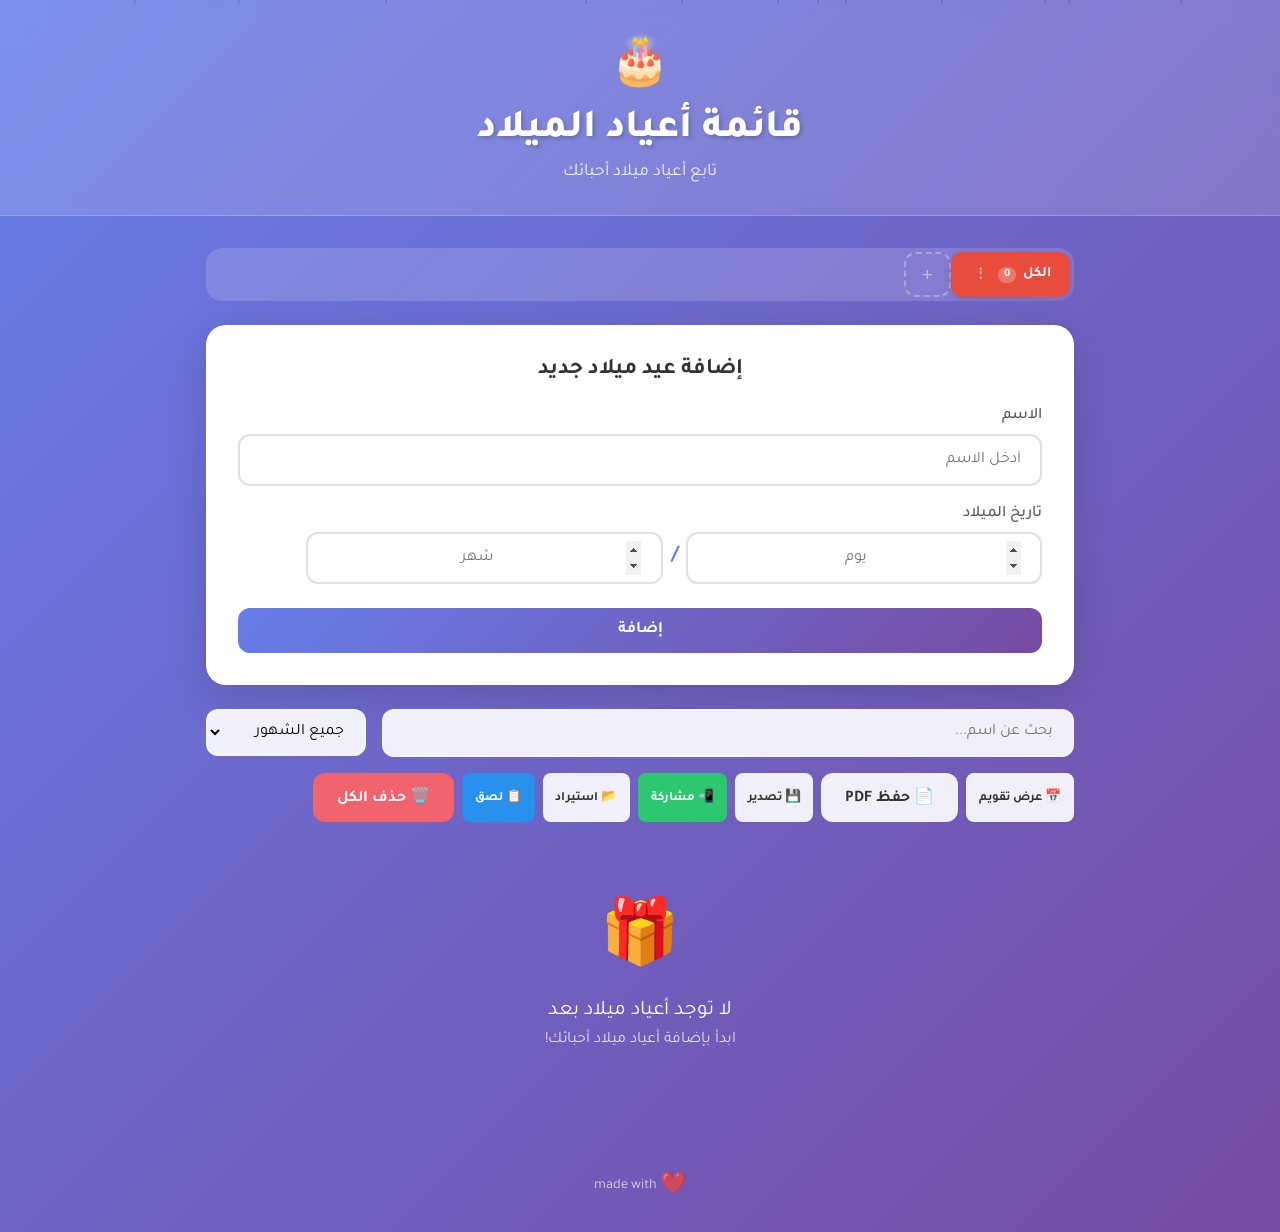
==== app.html @ 73711a29 "Add paste-from-clipboard import button" ====
<!DOCTYPE html>
<html lang="ar" dir="rtl">
<head>
  <meta charset="UTF-8">
  <meta name="viewport" content="width=device-width, initial-scale=1.0, user-scalable=no">
  <meta name="theme-color" content="#667eea">
  <meta name="apple-mobile-web-app-capable" content="yes">
  <meta name="apple-mobile-web-app-status-bar-style" content="black-translucent">
  <meta name="apple-mobile-web-app-title" content="أعياد الميلاد">
  <meta name="mobile-web-app-capable" content="yes">
  <meta name="description" content="قائمة أعياد الميلاد - تابع أعياد ميلاد أحبائك">
  <link rel="icon" href="data:image/svg+xml,<svg xmlns='http://www.w3.org/2000/svg' viewBox='0 0 100 100'><text y='.9em' font-size='90'>🎂</text></svg>">
  <link rel="manifest" href="[data-uri]">
  <link href="https://fonts.googleapis.com/css2?family=Tajawal:wght@300;400;500;700;800&display=swap" rel="stylesheet">
  <style>
    * { margin: 0; padding: 0; box-sizing: border-box; }
    :root { --month-1:#e74c3c;--month-2:#e91e63;--month-3:#9c27b0;--month-4:#673ab7;--month-5:#3f51b5;--month-6:#2196f3;--month-7:#00bcd4;--month-8:#009688;--month-9:#4caf50;--month-10:#ff9800;--month-11:#795548;--month-12:#f44336; }
    body { font-family: 'Tajawal', sans-serif; background: linear-gradient(135deg, #667eea 0%, #764ba2 100%); min-height: 100vh; direction: rtl; }
    .confetti-container { position: fixed; top: 0; left: 0; width: 100%; height: 100%; pointer-events: none; z-index: 1000; overflow: hidden; }
    .confetti-piece { position: absolute; width: 12px; height: 16px; top: -20px; border-radius: 50% 50% 50% 50% / 60% 60% 40% 40%; animation: confetti-fall 8s ease-in-out infinite; box-shadow: inset -2px -2px 4px rgba(0,0,0,0.15); }
    .confetti-piece::after { content: ''; position: absolute; bottom: -8px; left: 50%; transform: translateX(-50%); width: 1px; height: 8px; background: rgba(0,0,0,0.2); }
    @keyframes confetti-fall { 0% { transform: translateY(0) translateX(0) rotate(0deg); opacity: 0.8; } 25% { transform: translateY(25vh) translateX(15px) rotate(5deg); } 50% { transform: translateY(50vh) translateX(-10px) rotate(-3deg); } 75% { transform: translateY(75vh) translateX(8px) rotate(4deg); } 100% { transform: translateY(100vh) translateX(-5px) rotate(-2deg); opacity: 0; } }
    header { background: rgba(255,255,255,0.15); backdrop-filter: blur(10px); padding: 2rem; text-align: center; border-bottom: 1px solid rgba(255,255,255,0.2); }
    .header-content { max-width: 800px; margin: 0 auto; }
    .cake-icon { font-size: 3rem; margin-bottom: 0.5rem; animation: bounce 2s infinite; }
    @keyframes bounce { 0%,100%{transform:translateY(0)} 50%{transform:translateY(-10px)} }
    h1 { color: white; font-size: 2.5rem; font-weight: 800; text-shadow: 2px 2px 4px rgba(0,0,0,0.2); }
    .subtitle { color: rgba(255,255,255,0.9); font-size: 1.1rem; margin-top: 0.5rem; }
    main { max-width: 900px; margin: 2rem auto; padding: 0 1rem; }
    .tabs-container { display: flex; gap: 0; overflow-x: auto; margin-bottom: 1.5rem; background: rgba(255,255,255,0.15); border-radius: 16px; padding: 4px; -webkit-overflow-scrolling: touch; }
    .tabs-container::-webkit-scrollbar { display: none; }
    .tab { padding: 0.6rem 1.2rem; border: none; border-radius: 12px; font-size: 0.9rem; font-family: 'Tajawal', sans-serif; font-weight: 600; cursor: pointer; white-space: nowrap; background: transparent; color: rgba(255,255,255,0.7); transition: all 0.3s ease; position: relative; display: flex; align-items: center; gap: 0.4rem; }
    .tab:hover { color: white; background: rgba(255,255,255,0.1); }
    .tab.active { box-shadow: 0 2px 10px rgba(0,0,0,0.15); }
    .tab .tab-count { background: rgba(0,0,0,0.1); padding: 0.1rem 0.4rem; border-radius: 10px; font-size: 0.7rem; }
    .tab-add { padding: 0.6rem 1rem; border: 2px dashed rgba(255,255,255,0.3); border-radius: 12px; background: transparent; color: rgba(255,255,255,0.5); font-size: 1.2rem; cursor: pointer; transition: all 0.3s ease; flex-shrink: 0; }
    .tab-add:hover { border-color: rgba(255,255,255,0.6); color: white; background: rgba(255,255,255,0.1); }
    .group-dropdown-row { display: flex; gap: 0.5rem; align-items: center; margin-bottom: 1.5rem; }
    .group-dropdown { flex: 1; padding: 0.7rem 1rem; border: 2px solid rgba(255,255,255,0.3); border-radius: 12px; font-size: 1rem; font-family: 'Tajawal', sans-serif; background: rgba(255,255,255,0.9); direction: rtl; cursor: pointer; appearance: none; -webkit-appearance: none; background-image: url("data:image/svg+xml,%3Csvg xmlns='http://www.w3.org/2000/svg' width='12' height='12' viewBox='0 0 12 12'%3E%3Cpath fill='%23666' d='M6 8L1 3h10z'/%3E%3C/svg%3E"); background-repeat: no-repeat; background-position: 12px center; padding-left: 30px; }
    .group-dropdown:focus { outline: none; border-color: white; box-shadow: 0 0 0 3px rgba(255,255,255,0.3); }
    .group-dropdown-add { padding: 0.6rem 1rem; border: 2px dashed rgba(255,255,255,0.3); border-radius: 12px; background: transparent; color: rgba(255,255,255,0.5); font-size: 1.2rem; cursor: pointer; transition: all 0.3s ease; flex-shrink: 0; }
    .group-dropdown-add:hover { border-color: rgba(255,255,255,0.6); color: white; background: rgba(255,255,255,0.1); }
    .tab-menu-btn { font-size: 0.8rem; cursor: pointer; padding: 2px 4px; border-radius: 6px; border: none; background: none; color: inherit; opacity: 0.4; transition: opacity 0.2s, background 0.2s; }
    .tab-menu-btn:hover, .tab-menu-btn.active { opacity: 1; background: rgba(0,0,0,0.1); }
    .tab.active .tab-menu-btn { opacity: 0.6; }
    .tab-context-menu { position: fixed; background: white; border-radius: 12px; box-shadow: 0 8px 30px rgba(0,0,0,0.2); z-index: 9999; overflow: hidden; min-width: 150px; display: none; }
    .tab-context-menu.show { display: block; }
    .tab-context-menu button { display: flex; align-items: center; gap: 8px; width: 100%; padding: 12px 16px; border: none; background: none; font-family: 'Tajawal', sans-serif; font-size: 0.95rem; color: #333; cursor: pointer; text-align: right; transition: background 0.15s; }
    .tab-context-menu button:hover { background: #f0f0f0; }
    .tab-context-menu button.delete { color: #e74c3c; }
    .tab-context-menu button.delete:hover { background: #ffebee; }
    .tab-context-overlay { position: fixed; top: 0; left: 0; width: 100%; height: 100%; z-index: 9998; display: none; }
    .tab-context-overlay.show { display: block; }
    .form-container { background: white; border-radius: 20px; padding: 2rem; margin-bottom: 1.5rem; box-shadow: 0 10px 40px rgba(0,0,0,0.15); }
    .form-container h2 { color: #333; margin-bottom: 1.5rem; font-size: 1.4rem; text-align: center; }
    .form-group { margin-bottom: 1.2rem; }
    .form-group label { display: block; margin-bottom: 0.5rem; color: #555; font-weight: 500; }
    .form-group input, .form-group select { width: 100%; padding: 0.9rem 1.2rem; border: 2px solid #e0e0e0; border-radius: 12px; font-size: 1rem; font-family: 'Tajawal', sans-serif; transition: border-color 0.3s, box-shadow 0.3s; direction: rtl; background: white; }
    .form-group input:focus, .form-group select:focus { outline: none; border-color: #667eea; box-shadow: 0 0 0 3px rgba(102,126,234,0.2); }
    .date-selectors { display: flex; align-items: center; gap: 0.5rem; }
    .date-selectors input[type="number"] { flex: 1; width: 100%; padding: 0.9rem 1.2rem; border: 2px solid #e0e0e0; border-radius: 12px; font-size: 1rem; font-family: 'Tajawal', sans-serif; transition: border-color 0.3s, box-shadow 0.3s; direction: ltr; text-align: center; -moz-appearance: textfield; }
    .date-selectors input[type="number"]::-webkit-inner-spin-button, .date-selectors input[type="number"]::-webkit-outer-spin-button { opacity: 1; height: 35px; }
    .date-selectors input[type="number"]:focus { outline: none; border-color: #667eea; box-shadow: 0 0 0 3px rgba(102,126,234,0.2); }
    .date-separator { font-size: 1.5rem; font-weight: 700; color: #667eea; }
    .month-name { font-size: 0.9rem; color: #667eea; font-weight: 600; min-width: 60px; }
    .form-actions { display: flex; gap: 1rem; margin-top: 1.5rem; }
    .btn { padding: 0.8rem 1.5rem; border: none; border-radius: 12px; font-size: 1rem; font-family: 'Tajawal', sans-serif; font-weight: 600; cursor: pointer; transition: all 0.3s ease; }
    .btn-primary { background: linear-gradient(135deg, #667eea, #764ba2); color: white; flex: 1; }
    .btn-primary:hover { transform: translateY(-2px); box-shadow: 0 5px 20px rgba(102,126,234,0.4); }
    .btn-secondary { background: #e0e0e0; color: #333; }
    .btn-secondary:hover { background: #d0d0d0; }
    .controls { display: flex; gap: 1rem; margin-bottom: 1.5rem; flex-wrap: wrap; }
    .search-box { flex: 1; min-width: 180px; }
    .search-box input { width: 100%; padding: 0.8rem 1.2rem; border: 2px solid rgba(255,255,255,0.3); border-radius: 12px; font-size: 1rem; font-family: 'Tajawal', sans-serif; background: rgba(255,255,255,0.9); direction: rtl; }
    .search-box input:focus { outline: none; border-color: white; box-shadow: 0 0 0 3px rgba(255,255,255,0.3); }
    .filter-box { min-width: 160px; }
    .filter-box select { width: 100%; padding: 0.8rem 1rem; border: 2px solid rgba(255,255,255,0.3); border-radius: 12px; font-size: 1rem; font-family: 'Tajawal', sans-serif; background: rgba(255,255,255,0.9); direction: rtl; cursor: pointer; }
    .filter-box select:focus { outline: none; border-color: white; box-shadow: 0 0 0 3px rgba(255,255,255,0.3); }
    .action-buttons { display: flex; gap: 0.5rem; flex-wrap: wrap; }
    .btn-pdf, .btn-delete-all { background: rgba(255,255,255,0.9); color: #333; white-space: nowrap; }
    .btn-pdf:hover, .btn-delete-all:hover { background: white; transform: translateY(-2px); }
    .btn-sm { padding: 0.4rem 0.8rem; font-size: 0.8rem; border-radius: 8px; background: rgba(255,255,255,0.9); color: #333; white-space: nowrap; }
    .btn-sm:hover { background: white; transform: translateY(-1px); }
    .btn-share { background: rgba(37,211,102,0.9); color: white; }
    .btn-share:hover { background: rgba(37,211,102,1); }
    .btn-paste { background: rgba(33,150,243,0.9); color: white; }
    .btn-paste:hover { background: rgba(33,150,243,1); }
    .btn-delete-all { background: rgba(255,100,100,0.9); color: white; }
    .btn-delete-all:hover { background: rgba(255,80,80,1); }
    .stats { color: white; text-align: center; margin-bottom: 1.5rem; font-size: 1rem; opacity: 0.9; }
    .birthday-list { display: flex; flex-direction: column; gap: 0.6rem; }
    .month-group { border-radius: 16px; overflow: hidden; box-shadow: 0 5px 25px rgba(0,0,0,0.15); }
    .month-header { padding: 0.5rem 1rem; color: white; font-size: 1rem; font-weight: 700; display: flex; align-items: center; gap: 0.5rem; }
    .month-header .emoji { font-size: 1rem; }
    .birthday-card { background: white; padding: 0.5rem 1rem; display: flex; align-items: center; justify-content: space-between; border-bottom: 1px solid rgba(0,0,0,0.05); transition: background 0.2s; }
    .birthday-card:hover { background: #f8f9ff; }
    .birthday-card.today { background: linear-gradient(135deg, #fff9c4, #fff176); animation: pulse 2s infinite; }
    @keyframes pulse { 0%,100%{transform:scale(1)} 50%{transform:scale(1.01)} }
    .birthday-info { display: flex; align-items: center; justify-content: space-between; flex: 1; min-width: 0; gap: 1rem; }
    .birthday-name { color: #333; font-size: 0.95rem; font-weight: 600; white-space: nowrap; overflow: hidden; text-overflow: ellipsis; flex: 1; min-width: 0; }
    .birthday-date { display: flex; align-items: center; gap: 6px; color: #666; font-size: 0.85rem; white-space: nowrap; direction: ltr; }
    .birthday-actions { display: flex; gap: 0.5rem; }
    .btn-edit, .btn-delete { padding: 0.5rem 0.8rem; border: none; border-radius: 8px; cursor: pointer; font-size: 0.9rem; transition: all 0.2s; }
    .btn-edit { background: #e3f2fd; color: #1976d2; }
    .btn-edit:hover { background: #bbdefb; }
    .btn-delete { background: #ffebee; color: #d32f2f; }
    .btn-delete:hover { background: #ffcdd2; }
    .empty-state { text-align: center; padding: 3rem; color: white; display: none; }
    .empty-icon { font-size: 4rem; margin-bottom: 1rem; }
    .empty-state p { font-size: 1.3rem; margin-bottom: 0.5rem; }
    .empty-sub { opacity: 0.8; font-size: 1rem !important; }
    footer { text-align: center; padding: 2rem; color: rgba(255,255,255,0.7); font-size: 0.9rem; }
    .big-heart { font-size: 1.5em; vertical-align: middle; }
    .month-1{background:linear-gradient(135deg,#e74c3c,#c0392b)} .month-2{background:linear-gradient(135deg,#e91e63,#c2185b)} .month-3{background:linear-gradient(135deg,#9c27b0,#7b1fa2)} .month-4{background:linear-gradient(135deg,#673ab7,#512da8)} .month-5{background:linear-gradient(135deg,#3f51b5,#303f9f)} .month-6{background:linear-gradient(135deg,#2196f3,#1976d2)} .month-7{background:linear-gradient(135deg,#00bcd4,#0097a7)} .month-8{background:linear-gradient(135deg,#009688,#00796b)} .month-9{background:linear-gradient(135deg,#4caf50,#388e3c)} .month-10{background:linear-gradient(135deg,#ff9800,#f57c00)} .month-11{background:linear-gradient(135deg,#795548,#5d4037)} .month-12{background:linear-gradient(135deg,#f44336,#d32f2f)}
    @media print { @page { margin: 8mm 12mm 5mm; size: A4; } @page :first { margin-top: 8mm; } @page :last { margin-bottom: 5mm; } }
    @media print { body:not(.pdf-mode){background:white!important;-webkit-print-color-adjust:exact!important;print-color-adjust:exact!important} body:not(.pdf-mode) header,body:not(.pdf-mode) .form-container,body:not(.pdf-mode) .controls,body:not(.pdf-mode) .stats,body:not(.pdf-mode) footer,body:not(.pdf-mode) .confetti-container,body:not(.pdf-mode) .birthday-actions,body:not(.pdf-mode) .tabs-container{display:none!important} body:not(.pdf-mode) main{margin:0;padding:3mm;max-width:100%} body:not(.pdf-mode) .birthday-list{gap:1mm} body:not(.pdf-mode) .month-group{break-inside:avoid;page-break-inside:avoid;box-shadow:none;border:.5px solid #ccc;margin-bottom:1mm} body:not(.pdf-mode) .month-header{-webkit-print-color-adjust:exact!important;print-color-adjust:exact!important;padding:1.5mm 3mm;font-size:8pt} body:not(.pdf-mode) .month-header .emoji{font-size:8pt} body:not(.pdf-mode) .birthday-card{padding:1mm 3mm;border-bottom:.3px solid #eee} body:not(.pdf-mode) .birthday-name{font-size:7.5pt} body:not(.pdf-mode) .birthday-date{font-size:7pt} }
    .pdf-title { display: none; }
    .pdf-date { display: none; }
    .pdf-mode .pdf-title { display: flex; align-items: center; justify-content: center; gap: 15px; padding: 20px 20px 5px; text-align: center; }
    .pdf-mode .pdf-title h1 { color: #d63384; font-size: 2.2rem; font-weight: 800; text-shadow: 2px 2px 4px rgba(0,0,0,0.1); }
    .pdf-mode .pdf-icon { font-size: 2.5rem; }
    .pdf-mode .pdf-date { display: block; text-align: center; color: #888; font-size: 0.85rem; padding-bottom: 10px; }
    .pdf-mode body { background: #ffeef5 !important; background-image: radial-gradient(circle at 5% 10%,#ff69b4 1px,transparent 1px),radial-gradient(circle at 15% 25%,#ffd700 1px,transparent 1px),radial-gradient(circle at 25% 8%,#ff69b4 1px,transparent 1px),radial-gradient(circle at 35% 20%,#87ceeb 1px,transparent 1px),radial-gradient(circle at 45% 5%,#ffd700 1px,transparent 1px),radial-gradient(circle at 55% 18%,#ff69b4 1px,transparent 1px),radial-gradient(circle at 65% 12%,#98fb98 1px,transparent 1px),radial-gradient(circle at 75% 22%,#ffd700 1px,transparent 1px),radial-gradient(circle at 85% 8%,#ff69b4 1px,transparent 1px),radial-gradient(circle at 95% 15%,#87ceeb 1px,transparent 1px),radial-gradient(circle at 8% 45%,#ffd700 2px,transparent 2px),radial-gradient(circle at 92% 55%,#ff69b4 2px,transparent 2px),radial-gradient(circle at 5% 85%,#98fb98 2px,transparent 2px),radial-gradient(circle at 95% 80%,#ffd700 2px,transparent 2px),radial-gradient(circle at 10% 65%,#ff69b4 1.5px,transparent 1.5px),radial-gradient(circle at 90% 35%,#87ceeb 1.5px,transparent 1.5px); background-size: 100% 100%; position: relative; -webkit-print-color-adjust: exact !important; print-color-adjust: exact !important; }
    .pdf-mode header,.pdf-mode .form-container,.pdf-mode .controls,.pdf-mode .stats,.pdf-mode footer,.pdf-mode .confetti-container,.pdf-mode .birthday-actions,.pdf-mode .birthday-avatar,.pdf-mode .tabs-container{display:none!important}
    .pdf-mode main{margin:0 auto;padding:10px 30px;max-width:800px;position:relative}
    .pdf-mode .birthday-list{background:rgba(255,255,255,0.92);border-radius:15px;padding:15px;box-shadow:0 6px 30px rgba(214,51,132,0.15);border:2px solid rgba(255,105,180,0.2)}
    .pdf-mode .month-group{box-shadow:0 2px 8px rgba(0,0,0,0.08);border:1px solid rgba(0,0,0,0.06);margin-bottom:8px;border-radius:8px;overflow:hidden}
    .pdf-mode .month-header{-webkit-print-color-adjust:exact!important;print-color-adjust:exact!important;padding:6px 12px;font-size:0.9rem}
    .pdf-mode .birthday-card{background:rgba(255,255,255,0.95);border-radius:6px;margin:2px 6px;padding:4px 10px;border-bottom:1px solid rgba(0,0,0,0.04)}
    .pdf-mode .birthday-name{font-size:0.85rem}
    .pdf-mode .birthday-date{font-size:0.75rem}
    .pdf-mode .days-count,.pdf-mode .days-sep{display:none}
    @media (max-width:600px) { h1{font-size:1.8rem} .controls{flex-direction:column} .action-buttons{flex-wrap:wrap} .birthday-card{flex-direction:column;gap:0.8rem;align-items:flex-start} .birthday-actions{width:100%;justify-content:flex-end} .birthday-details h3,.birthday-details p{font-size:0.85rem} }
    .btn-calendar { background: rgba(255,255,255,0.9); color: #333; white-space: nowrap; }
    .btn-calendar:hover { background: white; transform: translateY(-1px); }
    .btn-calendar.active { background: linear-gradient(135deg, #667eea, #764ba2); color: white; }
    .calendar-grid { display: grid; grid-template-columns: repeat(3, 1fr); gap: 10px; margin-top: 1rem; }
    .cal-month { border-radius: 12px; overflow: hidden; box-shadow: 0 3px 12px rgba(0,0,0,0.12); background: white; }
    .cal-month-header { padding: 6px 10px; color: white; font-size: 0.8rem; font-weight: 700; display: flex; align-items: center; justify-content: space-between; }
    .cal-month-header .count { font-size: 0.7rem; opacity: 0.8; }
    .cal-month-body { padding: 4px 6px; min-height: 60px; max-height: 140px; overflow-y: auto; }
    .cal-bday { display: flex; justify-content: space-between; align-items: center; padding: 2px 4px; font-size: 0.65rem; border-bottom: 1px solid #f0f0f0; }
    .cal-bday:last-child { border-bottom: none; }
    .cal-bday-name { font-weight: 600; color: #333; white-space: nowrap; overflow: hidden; text-overflow: ellipsis; max-width: 60%; }
    .cal-bday-date { color: #888; font-size: 0.6rem; display: inline-flex; align-items: center; gap: 2px; }
    .cal-bday.today { background: #fff9c4; border-radius: 4px; }
    .cal-empty { color: #ccc; font-size: 0.65rem; text-align: center; padding: 10px 0; }
    @media print { .calendar-grid { display: grid !important; grid-template-columns: repeat(3, 1fr); gap: 3mm; page-break-inside: avoid; } .cal-month { box-shadow: none; border: 0.5px solid #ccc; border-radius: 6px; break-inside: avoid; page-break-inside: avoid; } .cal-month-header { padding: 2mm 3mm; font-size: 7pt; -webkit-print-color-adjust: exact !important; print-color-adjust: exact !important; } .cal-month-body { padding: 1mm 2mm; max-height: none; } .cal-bday { font-size: 6pt; padding: 0.5mm 1mm; } .cal-bday-date { font-size: 5.5pt; } .calendar-grid .birthday-list, .calendar-grid .birthday-actions { display: none !important; } }
    @media (max-width:600px) { .calendar-grid { grid-template-columns: repeat(2, 1fr); } }
    .modal-overlay { position: fixed; top: 0; left: 0; width: 100%; height: 100%; background: rgba(0,0,0,0.5); backdrop-filter: blur(4px); z-index: 9999; display: none; align-items: center; justify-content: center; }
    .modal-overlay.show { display: flex; }
    .modal-box { background: white; border-radius: 16px; padding: 1.5rem; width: 90%; max-width: 400px; max-height: 80vh; overflow-y: auto; box-shadow: 0 20px 60px rgba(0,0,0,0.3); }
    .modal-box h3 { text-align: center; margin-bottom: 1rem; color: #333; font-size: 1.1rem; }
    .modal-groups { display: flex; flex-direction: column; gap: 0.5rem; margin-bottom: 1.2rem; }
    .modal-group-item { display: flex; align-items: center; gap: 0.8rem; padding: 0.7rem 1rem; border-radius: 10px; background: #f5f5f5; cursor: pointer; transition: background 0.2s; }
    .modal-group-item:hover { background: #eee; }
    .modal-group-item input[type="checkbox"] { width: 18px; height: 18px; accent-color: #667eea; cursor: pointer; }
    .modal-group-item label { flex: 1; cursor: pointer; font-family: 'Tajawal', sans-serif; font-size: 0.95rem; color: #333; display: flex; align-items: center; gap: 0.5rem; }
    .modal-group-item .group-color-dot { width: 12px; height: 12px; border-radius: 50%; flex-shrink: 0; }
    .modal-group-item .group-count { font-size: 0.8rem; color: #888; margin-right: auto; }
    .modal-select-all { display: flex; align-items: center; gap: 0.8rem; padding: 0.5rem 1rem; margin-bottom: 0.5rem; cursor: pointer; font-family: 'Tajawal', sans-serif; font-size: 0.85rem; color: #667eea; font-weight: 600; }
    .modal-select-all input { width: 18px; height: 18px; accent-color: #667eea; cursor: pointer; }
    .modal-actions { display: flex; gap: 0.8rem; }
    .modal-actions .btn { flex: 1; }
  </style>
</head>
<body>
  <div class="confetti-container" id="confetti"></div>
  <header>
    <div class="header-content">
      <div class="cake-icon">🎂</div>
      <h1>قائمة أعياد الميلاد</h1>
      <p class="subtitle">تابع أعياد ميلاد أحبائك</p>
    </div>
  </header>
  <main>
    <div class="pdf-title" id="pdfTitle">
      <span class="pdf-icon">🎂</span>
      <h1>قائمة أعياد الميلاد</h1>
      <span class="pdf-icon">🎉</span>
    </div>
    <div class="pdf-date" id="pdfDate"></div>
    <div class="tabs-container" id="tabsContainer"></div>
    <div class="group-dropdown-row" id="groupDropdownRow" style="display:none;">
      <select class="group-dropdown" id="groupDropdown"></select>
      <button class="group-dropdown-add" onclick="createGroup()" title="إضافة مجموعة جديدة">+</button>
    </div>
    <div class="tab-context-overlay" id="tabContextOverlay" onclick="closeTabMenu()"></div>
    <div class="tab-context-menu" id="tabContextMenu"></div>
    <div class="form-container">
      <h2 id="formTitle">إضافة عيد ميلاد جديد</h2>
      <form id="birthdayForm">
        <input type="hidden" id="editId" value="">
        <div class="form-group">
          <label for="name">الاسم</label>
          <input type="text" id="name" placeholder="أدخل الاسم" required>
        </div>
        <div class="form-group">
          <label>تاريخ الميلاد</label>
          <div class="date-selectors">
            <input type="number" id="daySelect" min="1" max="31" placeholder="يوم" required>
            <span class="date-separator">/</span>
            <input type="number" id="monthSelect" min="1" max="12" placeholder="شهر" required>
            <span class="month-name" id="monthName"></span>
          </div>
        </div>
        <div class="form-actions">
          <button type="submit" id="submitBtn" class="btn btn-primary">إضافة</button>
          <button type="button" id="cancelBtn" class="btn btn-secondary" style="display:none;" onclick="cancelEdit()">إلغاء</button>
        </div>
      </form>
    </div>
    <div class="controls">
      <div class="search-box">
        <input type="text" id="searchInput" placeholder="بحث عن اسم...">
      </div>
      <div class="filter-box">
        <select id="monthFilter">
          <option value="0">جميع الشهور</option>
          <option value="1">يناير</option>
          <option value="2">فبراير</option>
          <option value="3">مارس</option>
          <option value="4">أبريل</option>
          <option value="5">مايو</option>
          <option value="6">يونيو</option>
          <option value="7">يوليو</option>
          <option value="8">أغسطس</option>
          <option value="9">سبتمبر</option>
          <option value="10">أكتوبر</option>
          <option value="11">نوفمبر</option>
          <option value="12">ديسمبر</option>
        </select>
      </div>
      <div class="action-buttons">
        <button class="btn btn-sm btn-calendar" id="calendarToggle" onclick="toggleCalendarView()">📅 عرض تقويم</button>
        <button class="btn btn-pdf" onclick="saveAsPDF()">📄 حفظ PDF</button>
        <button class="btn btn-sm btn-export" onclick="exportData()">💾 تصدير</button>
        <button class="btn btn-sm btn-share" onclick="shareData()">📲 مشاركة</button>
        <button class="btn btn-sm btn-import" onclick="document.getElementById('importFile').click()">📂 استيراد</button>
        <button class="btn btn-sm btn-paste" onclick="importFromClipboard()">📋 لصق</button>
        <input type="file" id="importFile" accept=".json" style="display:none" onchange="importData(event)">
        <button class="btn btn-delete-all" onclick="deleteAll()">🗑️ حذف الكل</button>
      </div>
    </div>
    <div class="stats" id="stats"></div>
    <div id="birthdayList" class="birthday-list"></div>
    <div id="calendarGrid" class="calendar-grid" style="display:none;"></div>
    <div id="emptyState" class="empty-state">
      <div class="empty-icon">🎁</div>
      <p>لا توجد أعياد ميلاد بعد</p>
      <p class="empty-sub">ابدأ بإضافة أعياد ميلاد أحبائك!</p>
    </div>
    <div class="modal-overlay" id="exportModal" onclick="closeExportModal()">
      <div class="modal-box" onclick="event.stopPropagation()">
        <h3>اختر المجموعات للتصدير</h3>
        <div class="modal-groups" id="exportGroupsList"></div>
        <div class="modal-actions">
          <button class="btn btn-primary" onclick="confirmExport()">تصدير</button>
          <button class="btn btn-secondary" onclick="closeExportModal()">إلغاء</button>
        </div>
      </div>
    </div>
  </main>
  <footer>
    <p><span dir="ltr">made with <span class="big-heart">❤️</span></span></p>
  </footer>
  <script>
    const STORAGE_KEY = 'birthdays';
    const monthNames = ['يناير','فبراير','مارس','أبريل','مايو','يونيو','يوليو','أغسطس','سبتمبر','أكتوبر','نوفمبر','ديسمبر'];
    const monthEmojis = ['❄️','💝','🌸','🌷','☀️','🌻','🎆','🎈','🍂','🎃','🍁','🎄'];
    const groupColors = ['#e74c3c','#e91e63','#9c27b0','#673ab7','#3f51b5','#2196f3','#00bcd4','#009688','#4caf50','#ff9800','#795548','#f44336','#8bc34a','#ff5722','#607d8b','#00897b'];
    const defaultData = [];
    let appData = null;
    function generateId() { return Date.now().toString(36) + Math.random().toString(36).substr(2); }
    function loadData() {
      const raw = localStorage.getItem(STORAGE_KEY);
      if (raw) {
        try {
          const parsed = JSON.parse(raw);
          if (parsed.groups) { appData = parsed; }
          else if (Array.isArray(parsed)) {
            appData = { groups: [{ id: generateId(), name: 'الكل', birthdays: parsed }], activeGroupId: null };
            appData.activeGroupId = appData.groups[0].id;
          } else {
            appData = { groups: [{ id: generateId(), name: 'الكل', birthdays: defaultData }], activeGroupId: null };
            appData.activeGroupId = appData.groups[0].id;
          }
        } catch { appData = null; }
      }
      if (!appData || !appData.groups || appData.groups.length === 0) {
        const gid = generateId();
        appData = { groups: [{ id: gid, name: 'الكل', birthdays: defaultData }], activeGroupId: gid };
      }
      if (!appData.activeGroupId || !appData.groups.find(g => g.id === appData.activeGroupId)) {
        appData.activeGroupId = appData.groups[0].id;
      }
      appData.groups.forEach((g, i) => { if (!g.color) g.color = groupColors[i % groupColors.length]; });
    }
    function getActiveGroup() { return appData.groups.find(g => g.id === appData.activeGroupId); }
    function getBirthdays() { const g = getActiveGroup(); return g ? g.birthdays : []; }
    function normalizeDate(dateStr) { if (dateStr.includes('-')) { const parts = dateStr.split('-'); return `${parts[2]}/${parts[1]}`; } return dateStr; }
    function dedupBirthdays(list) { const seen = new Set(); return list.filter(b => { const key = b.name.trim().toLowerCase() + '|' + normalizeDate(b.date); if (seen.has(key)) return false; seen.add(key); return true; }); }
    function dedupAll() { appData.groups.forEach(g => { g.birthdays = dedupBirthdays(g.birthdays); }); }
    function save() { localStorage.setItem(STORAGE_KEY, JSON.stringify(appData)); if (calendarViewActive) renderCalendar(); }

    loadData();

    const form = document.getElementById('birthdayForm');
    const nameInput = document.getElementById('name');
    const daySelect = document.getElementById('daySelect');
    const monthSelect = document.getElementById('monthSelect');
    const monthNameDisplay = document.getElementById('monthName');
    const editIdInput = document.getElementById('editId');
    const submitBtn = document.getElementById('submitBtn');
    const cancelBtn = document.getElementById('cancelBtn');
    const formTitle = document.getElementById('formTitle');
    const searchInput = document.getElementById('searchInput');
    const monthFilter = document.getElementById('monthFilter');
    const listContainer = document.getElementById('birthdayList');
    const emptyState = document.getElementById('emptyState');
    const statsContainer = document.getElementById('stats');
    const tabsContainer = document.getElementById('tabsContainer');
    form.addEventListener('submit', handleSubmit);
    searchInput.addEventListener('input', () => { if (calendarViewActive) renderCalendar(); else renderList(); });
    monthFilter.addEventListener('change', () => { if (calendarViewActive) renderCalendar(); else renderList(); });
    monthSelect.addEventListener('input', updateMonthName);
    function updateMonthName() { const val = parseInt(monthSelect.value); monthNameDisplay.textContent = (val >= 1 && val <= 12) ? monthNames[val - 1] : ''; }
    function parseDate(dateStr) { const [d, m] = dateStr.split('/').map(Number); return { day: d, month: m }; }
    function formatDate(dateStr) { const { day, month } = parseDate(dateStr); return `${String(day).padStart(2,'0')}/${String(month).padStart(2,'0')}`; }
    function isToday(dateStr) { const today = new Date(); const { day, month } = parseDate(dateStr); return today.getMonth() === month - 1 && today.getDate() === day; }
    function getNextBirthday(dateStr) { const today = new Date(); const { day, month } = parseDate(dateStr); const thisYear = new Date(today.getFullYear(), month - 1, day); if (thisYear < today) thisYear.setFullYear(today.getFullYear() + 1); return Math.ceil((thisYear - today) / (1000 * 60 * 60 * 24)); }

    function renderTabs() {
      const tabsEl = document.getElementById('tabsContainer');
      const dropRow = document.getElementById('groupDropdownRow');
      const useDropdown = appData.groups.length > 5;
      tabsEl.style.display = useDropdown ? 'none' : 'flex';
      dropRow.style.display = useDropdown ? 'flex' : 'none';
      if (useDropdown) {
        const sel = document.getElementById('groupDropdown');
        sel.innerHTML = '';
        appData.groups.forEach(g => {
          const opt = document.createElement('option');
          opt.value = g.id;
          opt.textContent = g.name + ' (' + g.birthdays.length + ')';
          opt.selected = g.id === appData.activeGroupId;
          sel.appendChild(opt);
        });
        sel.onchange = () => switchGroup(sel.value);
      } else {
        tabsEl.innerHTML = '';
        appData.groups.forEach(g => {
          const color = g.color || groupColors[appData.groups.indexOf(g) % groupColors.length];
          const isActive = g.id === appData.activeGroupId;
          const tab = document.createElement('button');
          tab.className = `tab${isActive ? ' active' : ''}`;
          if (isActive) { tab.style.background = color; tab.style.color = 'white'; } else { tab.style.background = color + '33'; tab.style.color = color; }
          tab.innerHTML = `<span>${g.name}</span><span class="tab-count" style="${isActive ? 'background:rgba(255,255,255,0.25);color:white' : 'background:' + color + '22'}">${g.birthdays.length}</span><span class="tab-menu-btn" onclick="event.stopPropagation();showTabMenu(event,'${g.id}')" style="color:inherit">⋮</span>`;
          tab.addEventListener('click', () => switchGroup(g.id));
          tabsEl.appendChild(tab);
        });
        const addBtn = document.createElement('button');
        addBtn.className = 'tab-add';
        addBtn.textContent = '+';
        addBtn.title = 'إضافة مجموعة جديدة';
        addBtn.addEventListener('click', createGroup);
        tabsEl.appendChild(addBtn);
      }
    }
    let activeTabMenuId = null;
    function showTabMenu(e, id) {
      activeTabMenuId = id;
      const g = appData.groups.find(x => x.id === id);
      const menu = document.getElementById('tabContextMenu');
      const overlay = document.getElementById('tabContextOverlay');
      menu.innerHTML = `<button onclick="closeTabMenu();renameGroup('${id}')">✏️ تعديل الاسم</button><button class="delete" onclick="closeTabMenu();deleteGroup('${id}')">🗑️ حذف المجموعة</button>`;
      const rect = e.target.getBoundingClientRect();
      menu.style.top = (rect.bottom + 4) + 'px';
      menu.style.left = Math.min(rect.left, window.innerWidth - 170) + 'px';
      menu.classList.add('show');
      overlay.classList.add('show');
    }
    function closeTabMenu() {
      document.getElementById('tabContextMenu').classList.remove('show');
      document.getElementById('tabContextOverlay').classList.remove('show');
      activeTabMenuId = null;
    }
    function createGroup() {
      const name = prompt('اسم المجموعة الجديدة:');
      if (!name || !name.trim()) return;
      const id = generateId();
      const color = groupColors[appData.groups.length % groupColors.length];
      appData.groups.push({ id, name: name.trim(), birthdays: [], color });
      appData.activeGroupId = id;
      save(); renderTabs(); renderList();
    }
    function switchGroup(id) {
      appData.activeGroupId = id;
      cancelEdit();
      searchInput.value = '';
      monthFilter.value = '0';
      save(); renderTabs();
      if (calendarViewActive) renderCalendar(); else renderList();
    }
    function renameGroup(id) {
      const g = appData.groups.find(x => x.id === id);
      if (!g) return;
      const name = prompt('اسم المجموعة الجديد:', g.name);
      if (!name || !name.trim()) return;
      g.name = name.trim();
      save(); renderTabs();
    }
    function deleteGroup(id) {
      if (appData.groups.length <= 1) { alert('لا يمكن حذف المجموعة الوحيدة!'); return; }
      const g = appData.groups.find(x => x.id === id);
      if (!g) return;
      if (!confirm(`هل أنت متأكد من حذف "${g.name}" وجميع أعياد الميلاد فيها؟`)) return;
      appData.groups = appData.groups.filter(x => x.id !== id);
      if (appData.activeGroupId === id) appData.activeGroupId = appData.groups[0].id;
      cancelEdit(); searchInput.value = ''; monthFilter.value = '0';
      save(); renderTabs();
      if (calendarViewActive) renderCalendar(); else renderList();
    }

    function handleSubmit(e) { e.preventDefault(); const name = nameInput.value.trim(); const day = daySelect.value; const month = monthSelect.value; if (!name || !day || !month) return; const date = `${String(day).padStart(2,'0')}/${String(month).padStart(2,'0')}`; const editId = editIdInput.value; const birthdays = getBirthdays(); if (editId) { const idx = birthdays.findIndex(b => b.id === editId); if (idx !== -1) { birthdays[idx] = { ...birthdays[idx], name, date }; } cancelEdit(); } else {       const dup = birthdays.find(b => b.name.trim().toLowerCase() === name.toLowerCase() && normalizeDate(b.date) === date); if (dup) { alert('هذا الاسم مع هذا التاريخ موجود بالفعل!'); return; } birthdays.push({ id: generateId(), name, date }); } save(); renderTabs(); if (calendarViewActive) renderCalendar(); else renderList(); form.reset(); }
    function cancelEdit() { editIdInput.value = ''; submitBtn.textContent = 'إضافة'; formTitle.textContent = 'إضافة عيد ميلاد جديد'; cancelBtn.style.display = 'none'; form.reset(); monthNameDisplay.textContent = ''; }
    function editBirthday(id) { const birthdays = getBirthdays(); const b = birthdays.find(x => x.id === id); if (!b) return; nameInput.value = b.name; const { day, month } = parseDate(b.date); daySelect.value = day; monthSelect.value = month; updateMonthName(); editIdInput.value = b.id; submitBtn.textContent = 'تحديث'; formTitle.textContent = 'تعديل عيد الميلاد'; cancelBtn.style.display = 'inline-block'; nameInput.focus(); window.scrollTo({ top: 0, behavior: 'smooth' }); }
    function deleteBirthday(id) { if (!confirm('هل أنت متأكد من الحذف؟')) return; const birthdays = getBirthdays(); const g = getActiveGroup(); g.birthdays = birthdays.filter(b => b.id !== id); save(); renderTabs(); if (calendarViewActive) renderCalendar(); else renderList(); }
    function deleteAll() { if (!confirm('هل أنت متأكد من حذف جميع أعياد الميلاد في هذه المجموعة؟')) return; getActiveGroup().birthdays = []; save(); renderTabs(); if (calendarViewActive) renderCalendar(); else renderList(); }
    function exportData() { const list = document.getElementById('exportGroupsList'); list.innerHTML = ''; appData.groups.forEach(g => { const color = g.color || '#667eea'; const item = document.createElement('div'); item.className = 'modal-group-item'; item.innerHTML = `<input type="checkbox" id="exp_${g.id}" checked><label for="exp_${g.id}"><span class="group-color-dot" style="background:${color}"></span>${g.name}<span class="group-count">(${g.birthdays.length})</span></label>`; item.addEventListener('click', (e) => { if (e.target.tagName !== 'INPUT') { const cb = item.querySelector('input'); cb.checked = !cb.checked; } updateSelectAll(); }); list.appendChild(item); }); const selectAllDiv = document.createElement('div'); selectAllDiv.className = 'modal-select-all'; selectAllDiv.innerHTML = `<input type="checkbox" id="expSelectAll" checked><label for="expSelectAll">تحديد الكل</label>`; selectAllDiv.addEventListener('click', (e) => { if (e.target.tagName !== 'INPUT') { const cb = selectAllDiv.querySelector('input'); cb.checked = !cb.checked; } const checked = selectAllDiv.querySelector('input').checked; list.querySelectorAll('input[type="checkbox"]').forEach(cb => cb.checked = checked); }); list.insertBefore(selectAllDiv, list.firstChild); document.getElementById('exportModal').classList.add('show'); }
    function updateSelectAll() { const all = document.querySelectorAll('#exportGroupsList input[type="checkbox"]'); const selectAll = document.getElementById('expSelectAll'); selectAll.checked = [...all].every(cb => cb.checked); }
    function closeExportModal() { document.getElementById('exportModal').classList.remove('show'); }
    function confirmExport() { const selected = []; document.querySelectorAll('#exportGroupsList .modal-group-item input[type="checkbox"]').forEach(cb => { if (cb.checked) { const id = cb.id.replace('exp_', ''); const g = appData.groups.find(x => x.id === id); if (g) selected.push(g); } }); if (selected.length === 0) { alert('اختر مجموعة واحدة على الأقل!'); return; } const exportData = { groups: selected, activeGroupId: selected[0].id }; const dataStr = JSON.stringify(exportData, null, 2); const blob = new Blob([dataStr], { type: 'application/json' }); const url = URL.createObjectURL(blob); const a = document.createElement('a'); a.href = url; a.download = 'birthdays.json'; a.click(); URL.revokeObjectURL(url); closeExportModal(); }
    function shareData() {
      const dataStr = JSON.stringify(appData, null, 2);
      if (navigator.share) {
        navigator.share({ title: 'أعياد الميلاد', text: dataStr }).catch(() => {});
      } else {
        navigator.clipboard.writeText(dataStr).then(() => {
          alert('تم نسخ البيانات! الصقها في واتساب أو أي تطبيق آخر.');
        }).catch(() => {
          const blob = new Blob([dataStr], { type: 'text/plain' });
          const url = URL.createObjectURL(blob);
          const a = document.createElement('a');
          a.href = url; a.download = 'birthdays.txt'; a.click();
          URL.revokeObjectURL(url);
        });
      }
    }
    async function importFromClipboard() {
      try {
        const text = await navigator.clipboard.readText();
        const data = JSON.parse(text);
        if (data.groups) {
          data.groups.forEach(ig => {
            const existing = appData.groups.find(g => g.name.trim().toLowerCase() === ig.name.trim().toLowerCase());
            if (existing) {
              const seen = new Set(existing.birthdays.map(b => b.name.trim().toLowerCase() + '|' + normalizeDate(b.date)));
              ig.birthdays.forEach(b => { const key = b.name.trim().toLowerCase() + '|' + normalizeDate(b.date); if (!seen.has(key)) { existing.birthdays.push(b); seen.add(key); } });
            } else {
              appData.groups.push({ id: generateId(), name: ig.name, birthdays: ig.birthdays, color: ig.color || groupColors[appData.groups.length % groupColors.length] });
            }
          });
        } else if (Array.isArray(data)) {
          appData.groups.push({ id: generateId(), name: 'مستورد', birthdays: data, color: groupColors[appData.groups.length % groupColors.length] });
        } else { alert('البيانات في الحافظة غير صالحة!'); return; }
        save(); renderTabs(); if (calendarViewActive) renderCalendar(); else renderList();
        alert('تم الاستيراد بنجاح!');
      } catch { alert('لا توجد بيانات في الحافظة أو البيانات غير صالحة!'); }
    }
    function importData(event) { const file = event.target.files[0]; if (!file) return; const reader = new FileReader(); reader.onload = function(e) { try { const data = JSON.parse(e.target.result); if (data.groups) { data.groups.forEach(ig => { const existing = appData.groups.find(g => g.name.trim().toLowerCase() === ig.name.trim().toLowerCase()); if (existing) { const seen = new Set(existing.birthdays.map(b => b.name.trim().toLowerCase() + '|' + normalizeDate(b.date))); ig.birthdays.forEach(b => { const key = b.name.trim().toLowerCase() + '|' + normalizeDate(b.date); if (!seen.has(key)) { existing.birthdays.push(b); seen.add(key); } }); } else { const newId = generateId(); appData.groups.push({ id: newId, name: ig.name, birthdays: ig.birthdays, color: ig.color || groupColors[appData.groups.length % groupColors.length] }); } }); } else if (Array.isArray(data)) { const gid = generateId(); appData.groups.push({ id: gid, name: 'مستورد', birthdays: data, color: groupColors[appData.groups.length % groupColors.length] }); } else { alert('الملف غير صالح'); return; } save(); renderTabs(); if (calendarViewActive) renderCalendar(); else renderList(); alert('تم الاستيراد بنجاح!'); } catch { alert('خطأ في قراءة الملف'); } }; reader.readAsText(file); event.target.value = ''; }
    function getFilteredBirthdays() { const query = searchInput.value.trim().toLowerCase(); const filterMonth = parseInt(monthFilter.value); return getBirthdays().filter(b => { const matchesName = b.name.toLowerCase().includes(query); const { month } = parseDate(b.date); return matchesName && (filterMonth === 0 || month === filterMonth); }); }
    function updateStats() { const filtered = getFilteredBirthdays(); if (filtered.length === 0) { statsContainer.textContent = ''; return; } const todayCount = filtered.filter(b => isToday(b.date)).length; statsContainer.textContent = `إجمالي الأعياد: ${filtered.length}${todayCount > 0 ? ` | أعياد اليوم: ${todayCount}` : ''}`; }
    function renderList() { let filtered = getFilteredBirthdays(); filtered.sort((a, b) => { const pa = parseDate(a.date); const pb = parseDate(b.date); return (pa.month - pb.month) || (pa.day - pb.day); }); listContainer.innerHTML = ''; if (filtered.length === 0) { emptyState.style.display = 'block'; statsContainer.textContent = ''; return; } emptyState.style.display = 'none'; updateStats(); const groups = {}; filtered.forEach(b => { const { month } = parseDate(b.date); if (!groups[month]) groups[month] = []; groups[month].push(b); }); Object.keys(groups).sort((a, b) => a - b).forEach(month => { const m = parseInt(month); const group = document.createElement('div'); group.className = 'month-group'; const header = document.createElement('div'); header.className = `month-header month-${m}`; header.innerHTML = `<span class="emoji">${monthEmojis[m - 1]}</span> ${monthNames[m - 1]} (${groups[m].length})`; group.appendChild(header); groups[m].forEach(b => { const today = isToday(b.date); const card = document.createElement('div'); card.className = `birthday-card${today ? ' today' : ''}`; const nextDays = getNextBirthday(b.date); card.innerHTML = `<div class="birthday-info"><span class="birthday-name">${b.name} ${today ? '🎉' : ''}</span><span class="birthday-date"><span>${formatDate(b.date)}</span>${nextDays === 0 ? '<span>✨</span>' : `<span class="days-sep">–</span><span class="days-count" dir="rtl">${nextDays} يوم</span>`}</span></div><div class="birthday-actions"><button class="btn-edit" onclick="editBirthday('${b.id}')">✏️</button><button class="btn-delete" onclick="deleteBirthday('${b.id}')">🗑️</button></div>`; group.appendChild(card); }); listContainer.appendChild(group); }); }
    function saveAsPDF() { const now = new Date(); const d = String(now.getDate()).padStart(2,'0'); const m = String(now.getMonth()+1).padStart(2,'0'); const y = now.getFullYear(); const h = String(now.getHours()).padStart(2,'0'); const min = String(now.getMinutes()).padStart(2,'0'); document.getElementById('pdfDate').textContent = `Created: ${d}/${m}/${y} ${h}:${min}`; const wasCalendar = calendarViewActive; if (!calendarViewActive) { calendarViewActive = true; calendarGrid.style.display = 'grid'; listContainer.style.display = 'none'; renderCalendar(); } document.body.classList.add('pdf-mode'); setTimeout(() => { window.print(); setTimeout(() => { document.body.classList.remove('pdf-mode'); if (!wasCalendar) { calendarViewActive = false; calendarGrid.style.display = 'none'; listContainer.style.display = 'flex'; renderList(); } }, 500); }, 100); }
    function createConfetti() { const container = document.getElementById('confetti'); const colors = ['#e74c3c','#e91e63','#9c27b0','#3f51b5','#2196f3','#4caf50','#ff9800','#f44336']; for (let i = 0; i < 12; i++) { const piece = document.createElement('div'); piece.className = 'confetti-piece'; piece.style.left = Math.random() * 100 + '%'; piece.style.background = `radial-gradient(circle at 30% 30%, ${colors[i % colors.length]}dd, ${colors[i % colors.length]})`; piece.style.animationDelay = Math.random() * 8 + 's'; piece.style.animationDuration = (Math.random() * 5 + 8) + 's'; container.appendChild(piece); } }
    let calendarViewActive = false;
    const calendarGrid = document.getElementById('calendarGrid');
    const calendarToggle = document.getElementById('calendarToggle');
    function toggleCalendarView() { calendarViewActive = !calendarViewActive; calendarGrid.style.display = calendarViewActive ? 'grid' : 'none'; listContainer.style.display = calendarViewActive ? 'none' : 'flex'; calendarToggle.classList.toggle('active', calendarViewActive); if (calendarViewActive) renderCalendar(); else renderList(); }
    function renderCalendar() { calendarGrid.innerHTML = ''; const filtered = getFilteredBirthdays(); updateStats(); for (let m = 1; m <= 12; m++) { const monthBirthdays = filtered.filter(b => { const { month } = parseDate(b.date); return month === m; }).sort((a, b) => parseDate(a.date).day - parseDate(b.date).day); const cell = document.createElement('div'); cell.className = 'cal-month'; cell.innerHTML = `<div class="cal-month-header month-${m}"><span>${monthEmojis[m-1]} ${monthNames[m-1]}</span><span class="count">${monthBirthdays.length}</span></div><div class="cal-month-body">${monthBirthdays.length === 0 ? '<div class="cal-empty">—</div>' : monthBirthdays.map(b => { const today = isToday(b.date); const { day } = parseDate(b.date); const daysLeft = getNextBirthday(b.date); return `<div class="cal-bday${today ? ' today' : ''}"><span class="cal-bday-name">${b.name}</span><span class="cal-bday-date"><span>${String(day).padStart(2,'0')}/${String(m).padStart(2,'0')}</span>${daysLeft === 0 ? '<span>✨</span>' : `<span class="days-sep">–</span><span class="days-count" dir="rtl">${daysLeft} يوم</span>`}</span></div>`; }).join('')}</div>`; calendarGrid.appendChild(cell); } }
    createConfetti();
    renderTabs();
    renderList();
  </script>
</body>
</html>
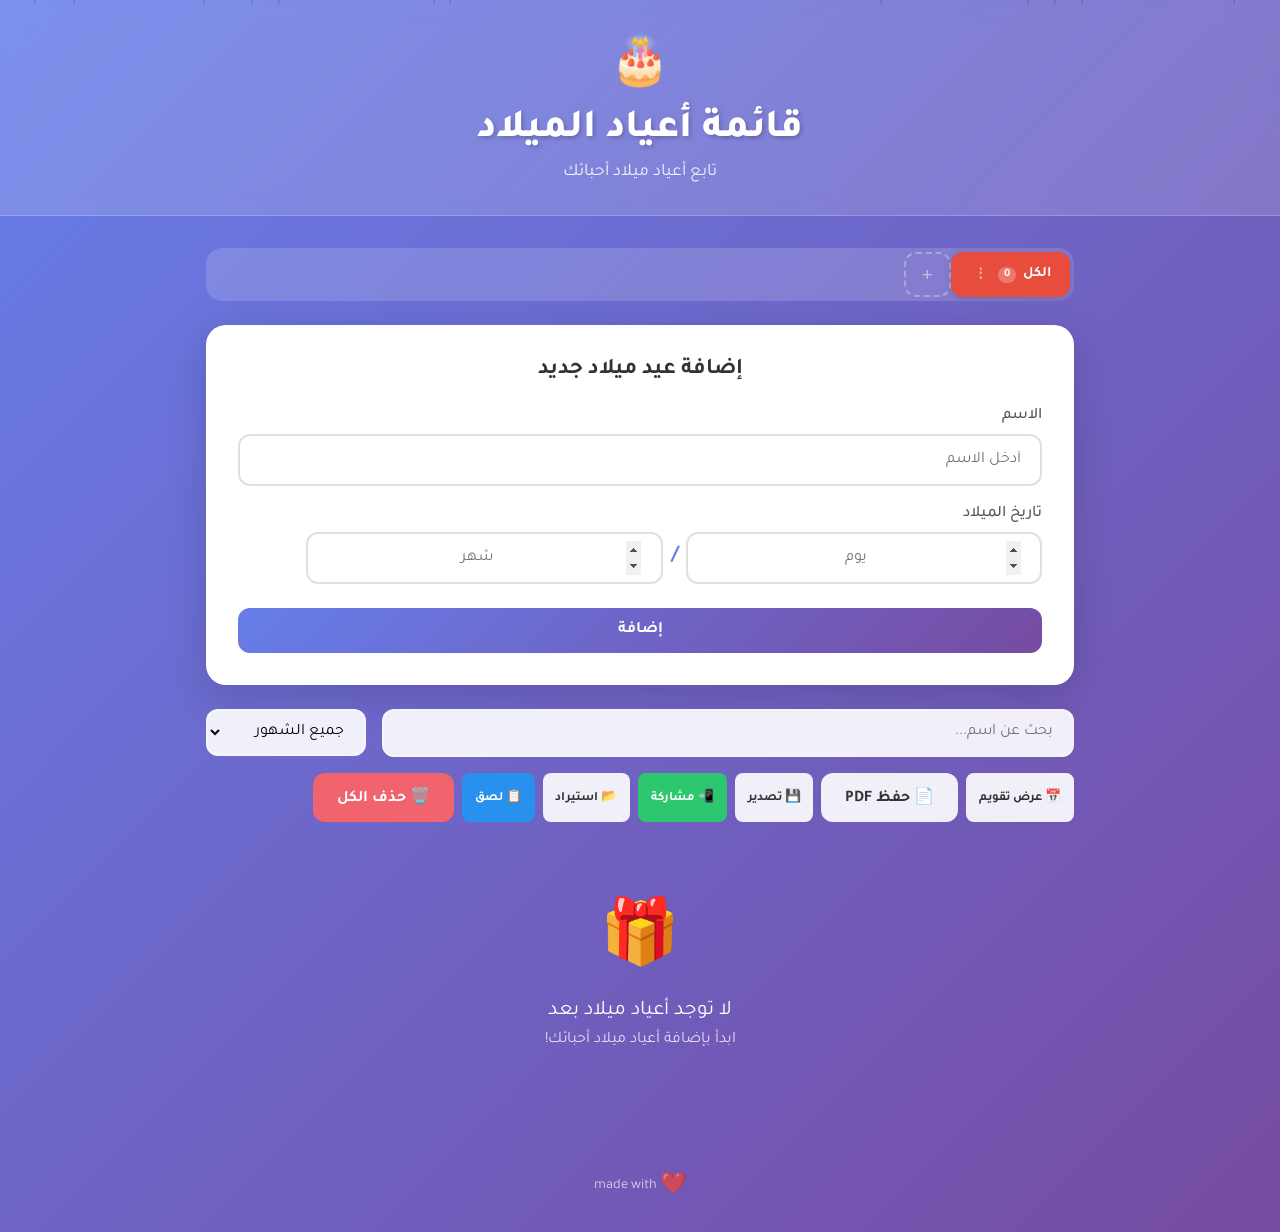
==== commit 0541b249: "Share button now shows group selection modal before sharing" ====
--- a/app.html
+++ b/app.html
@@ -427,25 +427,74 @@
     function editBirthday(id) { const birthdays = getBirthdays(); const b = birthdays.find(x => x.id === id); if (!b) return; nameInput.value = b.name; const { day, month } = parseDate(b.date); daySelect.value = day; monthSelect.value = month; updateMonthName(); editIdInput.value = b.id; submitBtn.textContent = 'تحديث'; formTitle.textContent = 'تعديل عيد الميلاد'; cancelBtn.style.display = 'inline-block'; nameInput.focus(); window.scrollTo({ top: 0, behavior: 'smooth' }); }
     function deleteBirthday(id) { if (!confirm('هل أنت متأكد من الحذف؟')) return; const birthdays = getBirthdays(); const g = getActiveGroup(); g.birthdays = birthdays.filter(b => b.id !== id); save(); renderTabs(); if (calendarViewActive) renderCalendar(); else renderList(); }
     function deleteAll() { if (!confirm('هل أنت متأكد من حذف جميع أعياد الميلاد في هذه المجموعة؟')) return; getActiveGroup().birthdays = []; save(); renderTabs(); if (calendarViewActive) renderCalendar(); else renderList(); }
-    function exportData() { const list = document.getElementById('exportGroupsList'); list.innerHTML = ''; appData.groups.forEach(g => { const color = g.color || '#667eea'; const item = document.createElement('div'); item.className = 'modal-group-item'; item.innerHTML = `<input type="checkbox" id="exp_${g.id}" checked><label for="exp_${g.id}"><span class="group-color-dot" style="background:${color}"></span>${g.name}<span class="group-count">(${g.birthdays.length})</span></label>`; item.addEventListener('click', (e) => { if (e.target.tagName !== 'INPUT') { const cb = item.querySelector('input'); cb.checked = !cb.checked; } updateSelectAll(); }); list.appendChild(item); }); const selectAllDiv = document.createElement('div'); selectAllDiv.className = 'modal-select-all'; selectAllDiv.innerHTML = `<input type="checkbox" id="expSelectAll" checked><label for="expSelectAll">تحديد الكل</label>`; selectAllDiv.addEventListener('click', (e) => { if (e.target.tagName !== 'INPUT') { const cb = selectAllDiv.querySelector('input'); cb.checked = !cb.checked; } const checked = selectAllDiv.querySelector('input').checked; list.querySelectorAll('input[type="checkbox"]').forEach(cb => cb.checked = checked); }); list.insertBefore(selectAllDiv, list.firstChild); document.getElementById('exportModal').classList.add('show'); }
+    function exportData() {
+      const list = document.getElementById('exportGroupsList');
+      list.innerHTML = '';
+      appData.groups.forEach(g => {
+        const color = g.color || '#667eea';
+        const item = document.createElement('div');
+        item.className = 'modal-group-item';
+        item.innerHTML = `<input type="checkbox" id="exp_${g.id}" checked><label for="exp_${g.id}"><span class="group-color-dot" style="background:${color}"></span>${g.name}<span class="group-count">(${g.birthdays.length})</span></label>`;
+        item.addEventListener('click', (e) => { if (e.target.tagName !== 'INPUT') { item.querySelector('input').checked = !item.querySelector('input').checked; } updateSelectAll(); });
+        list.appendChild(item);
+      });
+      const selectAllDiv = document.createElement('div');
+      selectAllDiv.className = 'modal-select-all';
+      selectAllDiv.innerHTML = `<input type="checkbox" id="expSelectAll" checked><label for="expSelectAll">تحديد الكل</label>`;
+      selectAllDiv.addEventListener('click', (e) => { if (e.target.tagName !== 'INPUT') { selectAllDiv.querySelector('input').checked = !selectAllDiv.querySelector('input').checked; } const checked = selectAllDiv.querySelector('input').checked; list.querySelectorAll('input[type="checkbox"]').forEach(cb => cb.checked = checked); });
+      list.insertBefore(selectAllDiv, list.firstChild);
+      document.getElementById('exportModal').querySelector('h3').textContent = 'اختر المجموعات للتصدير';
+      document.getElementById('exportModal').querySelector('.btn-primary').textContent = 'تصدير';
+      document.getElementById('exportModal').querySelector('.btn-primary').setAttribute('onclick', 'confirmExport()');
+      document.getElementById('exportModal').classList.add('show');
+    }
     function updateSelectAll() { const all = document.querySelectorAll('#exportGroupsList input[type="checkbox"]'); const selectAll = document.getElementById('expSelectAll'); selectAll.checked = [...all].every(cb => cb.checked); }
-    function closeExportModal() { document.getElementById('exportModal').classList.remove('show'); }
+    function closeExportModal() { document.getElementById('exportModal').classList.remove('show'); resetModalLabels(); }
+    function resetModalLabels() {
+      document.getElementById('exportModal').querySelector('h3').textContent = 'اختر المجموعات للتصدير';
+      document.getElementById('exportModal').querySelector('.btn-primary').textContent = 'تصدير';
+      document.getElementById('exportModal').querySelector('.btn-primary').setAttribute('onclick', 'confirmExport()');
+    }
     function confirmExport() { const selected = []; document.querySelectorAll('#exportGroupsList .modal-group-item input[type="checkbox"]').forEach(cb => { if (cb.checked) { const id = cb.id.replace('exp_', ''); const g = appData.groups.find(x => x.id === id); if (g) selected.push(g); } }); if (selected.length === 0) { alert('اختر مجموعة واحدة على الأقل!'); return; } const exportData = { groups: selected, activeGroupId: selected[0].id }; const dataStr = JSON.stringify(exportData, null, 2); const blob = new Blob([dataStr], { type: 'application/json' }); const url = URL.createObjectURL(blob); const a = document.createElement('a'); a.href = url; a.download = 'birthdays.json'; a.click(); URL.revokeObjectURL(url); closeExportModal(); }
-    function shareData() {
-      const dataStr = JSON.stringify(appData, null, 2);
+    function shareData() { showShareModal(); }
+    function showShareModal() {
+      const list = document.getElementById('exportGroupsList');
+      list.innerHTML = '';
+      appData.groups.forEach(g => {
+        const color = g.color || '#667eea';
+        const item = document.createElement('div');
+        item.className = 'modal-group-item';
+        item.innerHTML = `<input type="checkbox" id="exp_${g.id}" checked><label for="exp_${g.id}"><span class="group-color-dot" style="background:${color}"></span>${g.name}<span class="group-count">(${g.birthdays.length})</span></label>`;
+        item.addEventListener('click', (e) => { if (e.target.tagName !== 'INPUT') { item.querySelector('input').checked = !item.querySelector('input').checked; } updateSelectAll(); });
+        list.appendChild(item);
+      });
+      const selectAllDiv = document.createElement('div');
+      selectAllDiv.className = 'modal-select-all';
+      selectAllDiv.innerHTML = `<input type="checkbox" id="expSelectAll" checked><label for="expSelectAll">تحديد الكل</label>`;
+      selectAllDiv.addEventListener('click', (e) => { if (e.target.tagName !== 'INPUT') { selectAllDiv.querySelector('input').checked = !selectAllDiv.querySelector('input').checked; } const checked = selectAllDiv.querySelector('input').checked; list.querySelectorAll('input[type="checkbox"]').forEach(cb => cb.checked = checked); });
+      list.insertBefore(selectAllDiv, list.firstChild);
+      document.getElementById('exportModal').querySelector('h3').textContent = 'اختر المجموعات للمشاركة';
+      document.getElementById('exportModal').querySelector('.btn-primary').textContent = 'مشاركة';
+      document.getElementById('exportModal').querySelector('.btn-primary').setAttribute('onclick', 'confirmShare()');
+      document.getElementById('exportModal').classList.add('show');
+    }
+    function confirmShare() {
+      const selected = [];
+      document.querySelectorAll('#exportGroupsList .modal-group-item input[type="checkbox"]').forEach(cb => {
+        if (cb.checked) { const id = cb.id.replace('exp_', ''); const g = appData.groups.find(x => x.id === id); if (g) selected.push(g); }
+      });
+      if (selected.length === 0) { alert('اختر مجموعة واحدة على الأقل!'); return; }
+      const shareObj = { groups: selected, activeGroupId: selected[0].id };
+      const dataStr = JSON.stringify(shareObj, null, 2);
       if (navigator.share) {
         navigator.share({ title: 'أعياد الميلاد', text: dataStr }).catch(() => {});
       } else {
         navigator.clipboard.writeText(dataStr).then(() => {
           alert('تم نسخ البيانات! الصقها في واتساب أو أي تطبيق آخر.');
-        }).catch(() => {
-          const blob = new Blob([dataStr], { type: 'text/plain' });
-          const url = URL.createObjectURL(blob);
-          const a = document.createElement('a');
-          a.href = url; a.download = 'birthdays.txt'; a.click();
-          URL.revokeObjectURL(url);
-        });
+        }).catch(() => {});
       }
+      closeExportModal();
+      resetModalLabels();
     }
     async function importFromClipboard() {
       try {
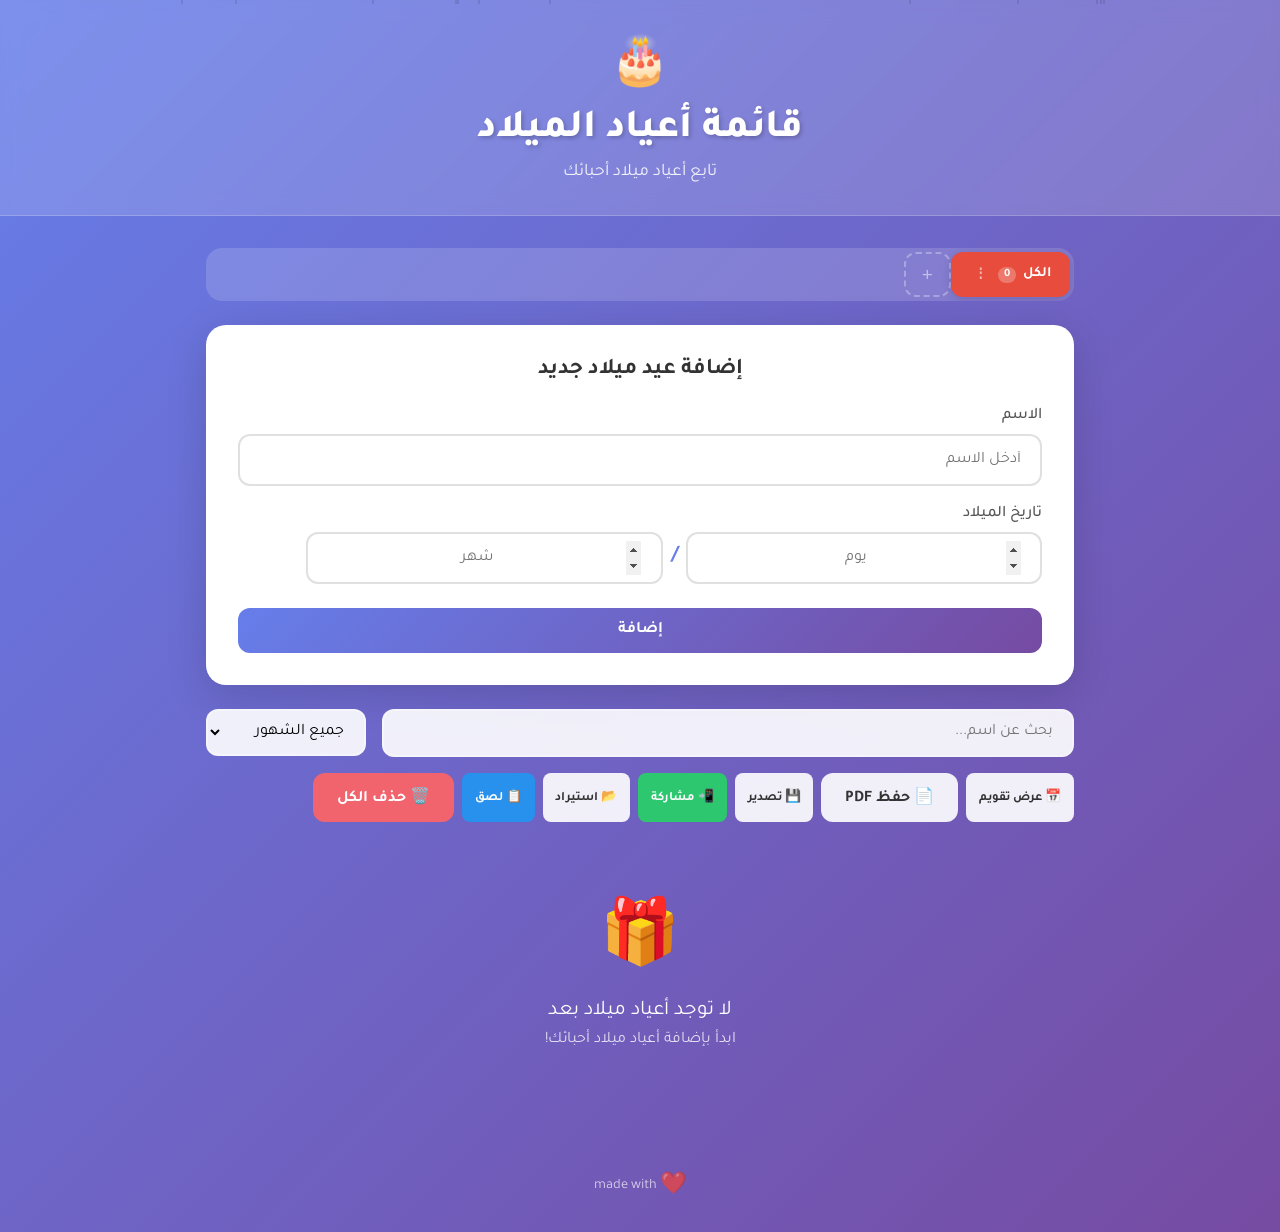
==== commit e230c729: "Add move/copy persons between groups with multi-select" ====
--- a/app.html
+++ b/app.html
@@ -94,6 +94,29 @@
     .month-header .emoji { font-size: 1rem; }
     .birthday-card { background: white; padding: 0.5rem 1rem; display: flex; align-items: center; justify-content: space-between; border-bottom: 1px solid rgba(0,0,0,0.05); transition: background 0.2s; }
     .birthday-card:hover { background: #f8f9ff; }
+    .birthday-card.selected { background: #e3f2fd; }
+    .birthday-card input[type="checkbox"] { width: 18px; height: 18px; accent-color: #667eea; cursor: pointer; margin-left: 8px; flex-shrink: 0; }
+    .bulk-bar { display: none; align-items: center; gap: 0.5rem; padding: 0.6rem 1rem; background: rgba(255,255,255,0.95); border-radius: 12px; margin-bottom: 1rem; box-shadow: 0 4px 15px rgba(0,0,0,0.1); flex-wrap: wrap; }
+    .bulk-bar.show { display: flex; }
+    .bulk-bar .bulk-count { font-weight: 700; color: #333; font-size: 0.9rem; }
+    .bulk-bar .btn-bulk { padding: 0.4rem 1rem; border: none; border-radius: 8px; font-size: 0.85rem; font-family: 'Tajawal', sans-serif; font-weight: 600; cursor: pointer; transition: all 0.2s; }
+    .bulk-move { background: #ff9800; color: white; }
+    .bulk-move:hover { background: #f57c00; }
+    .bulk-copy { background: #4caf50; color: white; }
+    .bulk-copy:hover { background: #388e3c; }
+    .bulk-delete { background: #e74c3c; color: white; }
+    .bulk-delete:hover { background: #c0392b; }
+    .bulk-cancel { background: #e0e0e0; color: #333; }
+    .bulk-cancel:hover { background: #d0d0d0; }
+    .group-picker-overlay { position: fixed; top: 0; left: 0; width: 100%; height: 100%; background: rgba(0,0,0,0.5); backdrop-filter: blur(4px); z-index: 9999; display: none; align-items: center; justify-content: center; }
+    .group-picker-overlay.show { display: flex; }
+    .group-picker-box { background: white; border-radius: 16px; padding: 1.5rem; width: 90%; max-width: 350px; max-height: 70vh; overflow-y: auto; box-shadow: 0 20px 60px rgba(0,0,0,0.3); }
+    .group-picker-box h3 { text-align: center; margin-bottom: 1rem; color: #333; font-size: 1.1rem; }
+    .group-picker-item { display: flex; align-items: center; gap: 0.8rem; padding: 0.8rem 1rem; border-radius: 10px; background: #f5f5f5; cursor: pointer; transition: background 0.2s; margin-bottom: 0.4rem; }
+    .group-picker-item:hover { background: #eee; }
+    .group-picker-item .group-color-dot { width: 14px; height: 14px; border-radius: 50%; flex-shrink: 0; }
+    .group-picker-item .group-name { flex: 1; font-family: 'Tajawal', sans-serif; font-size: 0.95rem; font-weight: 600; }
+    .group-picker-item .group-count { font-size: 0.8rem; color: #888; }
     .birthday-card.today { background: linear-gradient(135deg, #fff9c4, #fff176); animation: pulse 2s infinite; }
     @keyframes pulse { 0%,100%{transform:scale(1)} 50%{transform:scale(1.01)} }
     .birthday-info { display: flex; align-items: center; justify-content: space-between; flex: 1; min-width: 0; gap: 1rem; }
@@ -243,6 +266,19 @@
       </div>
     </div>
     <div class="stats" id="stats"></div>
+    <div class="bulk-bar" id="bulkBar">
+      <span class="bulk-count" id="bulkCount"></span>
+      <button class="btn-bulk bulk-move" onclick="bulkMove()">📦 نقل إلى</button>
+      <button class="btn-bulk bulk-copy" onclick="bulkCopy()">📋 نسخ إلى</button>
+      <button class="btn-bulk bulk-delete" onclick="bulkDelete()">🗑️ حذف</button>
+      <button class="btn-bulk bulk-cancel" onclick="clearSelection()">إلغاء</button>
+    </div>
+    <div class="group-picker-overlay" id="groupPickerOverlay" onclick="closeGroupPicker()">
+      <div class="group-picker-box" onclick="event.stopPropagation()">
+        <h3 id="groupPickerTitle">اختر المجموعة</h3>
+        <div id="groupPickerList"></div>
+      </div>
+    </div>
     <div id="birthdayList" class="birthday-list"></div>
     <div id="calendarGrid" class="calendar-grid" style="display:none;"></div>
     <div id="emptyState" class="empty-state">
@@ -520,7 +556,56 @@
     function importData(event) { const file = event.target.files[0]; if (!file) return; const reader = new FileReader(); reader.onload = function(e) { try { const data = JSON.parse(e.target.result); if (data.groups) { data.groups.forEach(ig => { const existing = appData.groups.find(g => g.name.trim().toLowerCase() === ig.name.trim().toLowerCase()); if (existing) { const seen = new Set(existing.birthdays.map(b => b.name.trim().toLowerCase() + '|' + normalizeDate(b.date))); ig.birthdays.forEach(b => { const key = b.name.trim().toLowerCase() + '|' + normalizeDate(b.date); if (!seen.has(key)) { existing.birthdays.push(b); seen.add(key); } }); } else { const newId = generateId(); appData.groups.push({ id: newId, name: ig.name, birthdays: ig.birthdays, color: ig.color || groupColors[appData.groups.length % groupColors.length] }); } }); } else if (Array.isArray(data)) { const gid = generateId(); appData.groups.push({ id: gid, name: 'مستورد', birthdays: data, color: groupColors[appData.groups.length % groupColors.length] }); } else { alert('الملف غير صالح'); return; } save(); renderTabs(); if (calendarViewActive) renderCalendar(); else renderList(); alert('تم الاستيراد بنجاح!'); } catch { alert('خطأ في قراءة الملف'); } }; reader.readAsText(file); event.target.value = ''; }
     function getFilteredBirthdays() { const query = searchInput.value.trim().toLowerCase(); const filterMonth = parseInt(monthFilter.value); return getBirthdays().filter(b => { const matchesName = b.name.toLowerCase().includes(query); const { month } = parseDate(b.date); return matchesName && (filterMonth === 0 || month === filterMonth); }); }
     function updateStats() { const filtered = getFilteredBirthdays(); if (filtered.length === 0) { statsContainer.textContent = ''; return; } const todayCount = filtered.filter(b => isToday(b.date)).length; statsContainer.textContent = `إجمالي الأعياد: ${filtered.length}${todayCount > 0 ? ` | أعياد اليوم: ${todayCount}` : ''}`; }
-    function renderList() { let filtered = getFilteredBirthdays(); filtered.sort((a, b) => { const pa = parseDate(a.date); const pb = parseDate(b.date); return (pa.month - pb.month) || (pa.day - pb.day); }); listContainer.innerHTML = ''; if (filtered.length === 0) { emptyState.style.display = 'block'; statsContainer.textContent = ''; return; } emptyState.style.display = 'none'; updateStats(); const groups = {}; filtered.forEach(b => { const { month } = parseDate(b.date); if (!groups[month]) groups[month] = []; groups[month].push(b); }); Object.keys(groups).sort((a, b) => a - b).forEach(month => { const m = parseInt(month); const group = document.createElement('div'); group.className = 'month-group'; const header = document.createElement('div'); header.className = `month-header month-${m}`; header.innerHTML = `<span class="emoji">${monthEmojis[m - 1]}</span> ${monthNames[m - 1]} (${groups[m].length})`; group.appendChild(header); groups[m].forEach(b => { const today = isToday(b.date); const card = document.createElement('div'); card.className = `birthday-card${today ? ' today' : ''}`; const nextDays = getNextBirthday(b.date); card.innerHTML = `<div class="birthday-info"><span class="birthday-name">${b.name} ${today ? '🎉' : ''}</span><span class="birthday-date"><span>${formatDate(b.date)}</span>${nextDays === 0 ? '<span>✨</span>' : `<span class="days-sep">–</span><span class="days-count" dir="rtl">${nextDays} يوم</span>`}</span></div><div class="birthday-actions"><button class="btn-edit" onclick="editBirthday('${b.id}')">✏️</button><button class="btn-delete" onclick="deleteBirthday('${b.id}')">🗑️</button></div>`; group.appendChild(card); }); listContainer.appendChild(group); }); }
+    let selectedIds = new Set();
+    function renderList() { let filtered = getFilteredBirthdays(); filtered.sort((a, b) => { const pa = parseDate(a.date); const pb = parseDate(b.date); return (pa.month - pb.month) || (pa.day - pb.day); }); listContainer.innerHTML = ''; if (filtered.length === 0) { emptyState.style.display = 'block'; statsContainer.textContent = ''; selectedIds.clear(); updateBulkBar(); return; } emptyState.style.display = 'none'; updateStats(); const groups = {}; filtered.forEach(b => { const { month } = parseDate(b.date); if (!groups[month]) groups[month] = []; groups[month].push(b); }); Object.keys(groups).sort((a, b) => a - b).forEach(month => { const m = parseInt(month); const group = document.createElement('div'); group.className = 'month-group'; const header = document.createElement('div'); header.className = `month-header month-${m}`; header.innerHTML = `<span class="emoji">${monthEmojis[m - 1]}</span> ${monthNames[m - 1]} (${groups[m].length})`; group.appendChild(header); groups[m].forEach(b => { const today = isToday(b.date); const card = document.createElement('div'); card.className = `birthday-card${today ? ' today' : ''}${selectedIds.has(b.id) ? ' selected' : ''}`; const nextDays = getNextBirthday(b.date); card.innerHTML = `<input type="checkbox" ${selectedIds.has(b.id) ? 'checked' : ''} onclick="event.stopPropagation();toggleSelect('${b.id}')"><div class="birthday-info"><span class="birthday-name">${b.name} ${today ? '🎉' : ''}</span><span class="birthday-date"><span>${formatDate(b.date)}</span>${nextDays === 0 ? '<span>✨</span>' : `<span class="days-sep">–</span><span class="days-count" dir="rtl">${nextDays} يوم</span>`}</span></div><div class="birthday-actions"><button class="btn-edit" onclick="editBirthday('${b.id}')">✏️</button><button class="btn-delete" onclick="deleteBirthday('${b.id}')">🗑️</button></div>`; group.appendChild(card); }); listContainer.appendChild(group); }); updateBulkBar(); }
+    function toggleSelect(id) { if (selectedIds.has(id)) selectedIds.delete(id); else selectedIds.add(id); updateBulkBar(); renderList(); }
+    function clearSelection() { selectedIds.clear(); updateBulkBar(); renderList(); }
+    function updateBulkBar() { const bar = document.getElementById('bulkBar'); const count = document.getElementById('bulkCount'); if (selectedIds.size > 0) { bar.classList.add('show'); count.textContent = `${selectedIds.size} محدد`; } else { bar.classList.remove('show'); } }
+    let bulkAction = null;
+    function showGroupPicker(action) {
+      bulkAction = action;
+      document.getElementById('groupPickerTitle').textContent = action === 'move' ? 'اختر المجموعة للنقل' : 'اختر المجموعة للنسخ';
+      const list = document.getElementById('groupPickerList');
+      list.innerHTML = '';
+      appData.groups.forEach(g => {
+        if (g.id === appData.activeGroupId) return;
+        const color = g.color || '#667eea';
+        const item = document.createElement('div');
+        item.className = 'group-picker-item';
+        item.innerHTML = `<span class="group-color-dot" style="background:${color}"></span><span class="group-name">${g.name}</span><span class="group-count">(${g.birthdays.length})</span>`;
+        item.addEventListener('click', () => { moveOrCopyToGroup(g.id); closeGroupPicker(); });
+        list.appendChild(item);
+      });
+      if (list.children.length === 0) { list.innerHTML = '<p style="text-align:center;color:#888;padding:1rem;">لا توجد مجموعات أخرى</p>'; }
+      document.getElementById('groupPickerOverlay').classList.add('show');
+    }
+    function closeGroupPicker() { document.getElementById('groupPickerOverlay').classList.remove('show'); bulkAction = null; }
+    function moveOrCopyToGroup(targetId) {
+      const target = appData.groups.find(g => g.id === targetId);
+      const source = getActiveGroup();
+      if (!target || !source) return;
+      const toMove = source.birthdays.filter(b => selectedIds.has(b.id));
+      const targetSeen = new Set(target.birthdays.map(b => b.name.trim().toLowerCase() + '|' + normalizeDate(b.date)));
+      if (bulkAction === 'move') {
+        toMove.forEach(b => { const key = b.name.trim().toLowerCase() + '|' + normalizeDate(b.date); if (!targetSeen.has(key)) { target.birthdays.push(b); } });
+        source.birthdays = source.birthdays.filter(b => !selectedIds.has(b.id));
+      } else {
+        toMove.forEach(b => { const key = b.name.trim().toLowerCase() + '|' + normalizeDate(b.date); if (!targetSeen.has(key)) { target.birthdays.push({ ...b, id: generateId() }); } });
+      }
+      const count = bulkAction === 'move' ? toMove.length : toMove.filter(b => !targetSeen.has(b.name.trim().toLowerCase() + '|' + normalizeDate(b.date))).length;
+      selectedIds.clear();
+      save(); renderTabs(); renderList();
+      alert(`تم ${bulkAction === 'move' ? 'نقل' : 'نسخ'} ${count} ${bulkAction === 'move' ? 'اسم' : 'اسم جديد'} إلى "${target.name}"`);
+    }
+    function bulkMove() { showGroupPicker('move'); }
+    function bulkCopy() { showGroupPicker('copy'); }
+    function bulkDelete() {
+      if (!confirm(`هل أنت متأكد من حذف ${selectedIds.size} اسم؟`)) return;
+      const source = getActiveGroup();
+      source.birthdays = source.birthdays.filter(b => !selectedIds.has(b.id));
+      selectedIds.clear();
+      save(); renderTabs(); renderList();
+    }
     function saveAsPDF() { const now = new Date(); const d = String(now.getDate()).padStart(2,'0'); const m = String(now.getMonth()+1).padStart(2,'0'); const y = now.getFullYear(); const h = String(now.getHours()).padStart(2,'0'); const min = String(now.getMinutes()).padStart(2,'0'); document.getElementById('pdfDate').textContent = `Created: ${d}/${m}/${y} ${h}:${min}`; const wasCalendar = calendarViewActive; if (!calendarViewActive) { calendarViewActive = true; calendarGrid.style.display = 'grid'; listContainer.style.display = 'none'; renderCalendar(); } document.body.classList.add('pdf-mode'); setTimeout(() => { window.print(); setTimeout(() => { document.body.classList.remove('pdf-mode'); if (!wasCalendar) { calendarViewActive = false; calendarGrid.style.display = 'none'; listContainer.style.display = 'flex'; renderList(); } }, 500); }, 100); }
     function createConfetti() { const container = document.getElementById('confetti'); const colors = ['#e74c3c','#e91e63','#9c27b0','#3f51b5','#2196f3','#4caf50','#ff9800','#f44336']; for (let i = 0; i < 12; i++) { const piece = document.createElement('div'); piece.className = 'confetti-piece'; piece.style.left = Math.random() * 100 + '%'; piece.style.background = `radial-gradient(circle at 30% 30%, ${colors[i % colors.length]}dd, ${colors[i % colors.length]})`; piece.style.animationDelay = Math.random() * 8 + 's'; piece.style.animationDuration = (Math.random() * 5 + 8) + 's'; container.appendChild(piece); } }
     let calendarViewActive = false;
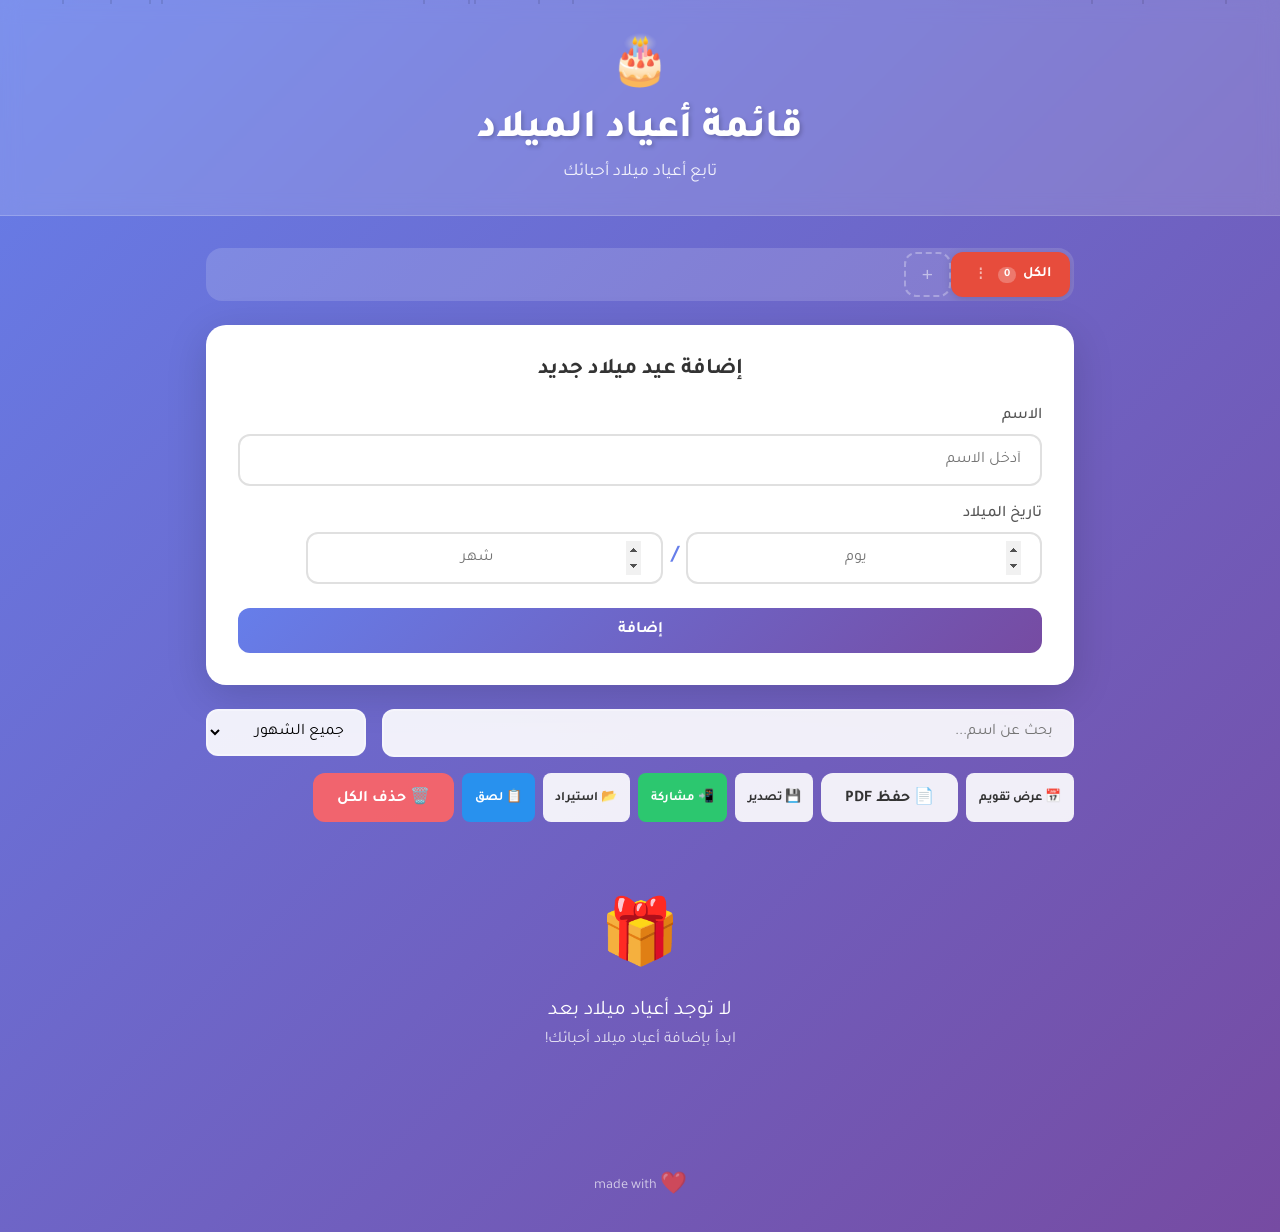
==== commit db4b2553: "Import/paste always create new groups, never merge" ====
--- a/app.html
+++ b/app.html
@@ -538,13 +538,7 @@
         const data = JSON.parse(text);
         if (data.groups) {
           data.groups.forEach(ig => {
-            const existing = appData.groups.find(g => g.name.trim().toLowerCase() === ig.name.trim().toLowerCase());
-            if (existing) {
-              const seen = new Set(existing.birthdays.map(b => b.name.trim().toLowerCase() + '|' + normalizeDate(b.date)));
-              ig.birthdays.forEach(b => { const key = b.name.trim().toLowerCase() + '|' + normalizeDate(b.date); if (!seen.has(key)) { existing.birthdays.push(b); seen.add(key); } });
-            } else {
-              appData.groups.push({ id: generateId(), name: ig.name, birthdays: ig.birthdays, color: ig.color || groupColors[appData.groups.length % groupColors.length] });
-            }
+            appData.groups.push({ id: generateId(), name: ig.name, birthdays: ig.birthdays, color: ig.color || groupColors[appData.groups.length % groupColors.length] });
           });
         } else if (Array.isArray(data)) {
           appData.groups.push({ id: generateId(), name: 'مستورد', birthdays: data, color: groupColors[appData.groups.length % groupColors.length] });
@@ -553,7 +547,7 @@
         alert('تم الاستيراد بنجاح!');
       } catch { alert('لا توجد بيانات في الحافظة أو البيانات غير صالحة!'); }
     }
-    function importData(event) { const file = event.target.files[0]; if (!file) return; const reader = new FileReader(); reader.onload = function(e) { try { const data = JSON.parse(e.target.result); if (data.groups) { data.groups.forEach(ig => { const existing = appData.groups.find(g => g.name.trim().toLowerCase() === ig.name.trim().toLowerCase()); if (existing) { const seen = new Set(existing.birthdays.map(b => b.name.trim().toLowerCase() + '|' + normalizeDate(b.date))); ig.birthdays.forEach(b => { const key = b.name.trim().toLowerCase() + '|' + normalizeDate(b.date); if (!seen.has(key)) { existing.birthdays.push(b); seen.add(key); } }); } else { const newId = generateId(); appData.groups.push({ id: newId, name: ig.name, birthdays: ig.birthdays, color: ig.color || groupColors[appData.groups.length % groupColors.length] }); } }); } else if (Array.isArray(data)) { const gid = generateId(); appData.groups.push({ id: gid, name: 'مستورد', birthdays: data, color: groupColors[appData.groups.length % groupColors.length] }); } else { alert('الملف غير صالح'); return; } save(); renderTabs(); if (calendarViewActive) renderCalendar(); else renderList(); alert('تم الاستيراد بنجاح!'); } catch { alert('خطأ في قراءة الملف'); } }; reader.readAsText(file); event.target.value = ''; }
+    function importData(event) { const file = event.target.files[0]; if (!file) return; const reader = new FileReader(); reader.onload = function(e) { try { const data = JSON.parse(e.target.result); if (data.groups) { data.groups.forEach(ig => { appData.groups.push({ id: generateId(), name: ig.name, birthdays: ig.birthdays, color: ig.color || groupColors[appData.groups.length % groupColors.length] }); }); } else if (Array.isArray(data)) { appData.groups.push({ id: generateId(), name: 'مستورد', birthdays: data, color: groupColors[appData.groups.length % groupColors.length] }); } else { alert('الملف غير صالح'); return; } save(); renderTabs(); if (calendarViewActive) renderCalendar(); else renderList(); alert('تم الاستيراد بنجاح!'); } catch { alert('خطأ في قراءة الملف'); } }; reader.readAsText(file); event.target.value = ''; }
     function getFilteredBirthdays() { const query = searchInput.value.trim().toLowerCase(); const filterMonth = parseInt(monthFilter.value); return getBirthdays().filter(b => { const matchesName = b.name.toLowerCase().includes(query); const { month } = parseDate(b.date); return matchesName && (filterMonth === 0 || month === filterMonth); }); }
     function updateStats() { const filtered = getFilteredBirthdays(); if (filtered.length === 0) { statsContainer.textContent = ''; return; } const todayCount = filtered.filter(b => isToday(b.date)).length; statsContainer.textContent = `إجمالي الأعياد: ${filtered.length}${todayCount > 0 ? ` | أعياد اليوم: ${todayCount}` : ''}`; }
     let selectedIds = new Set();
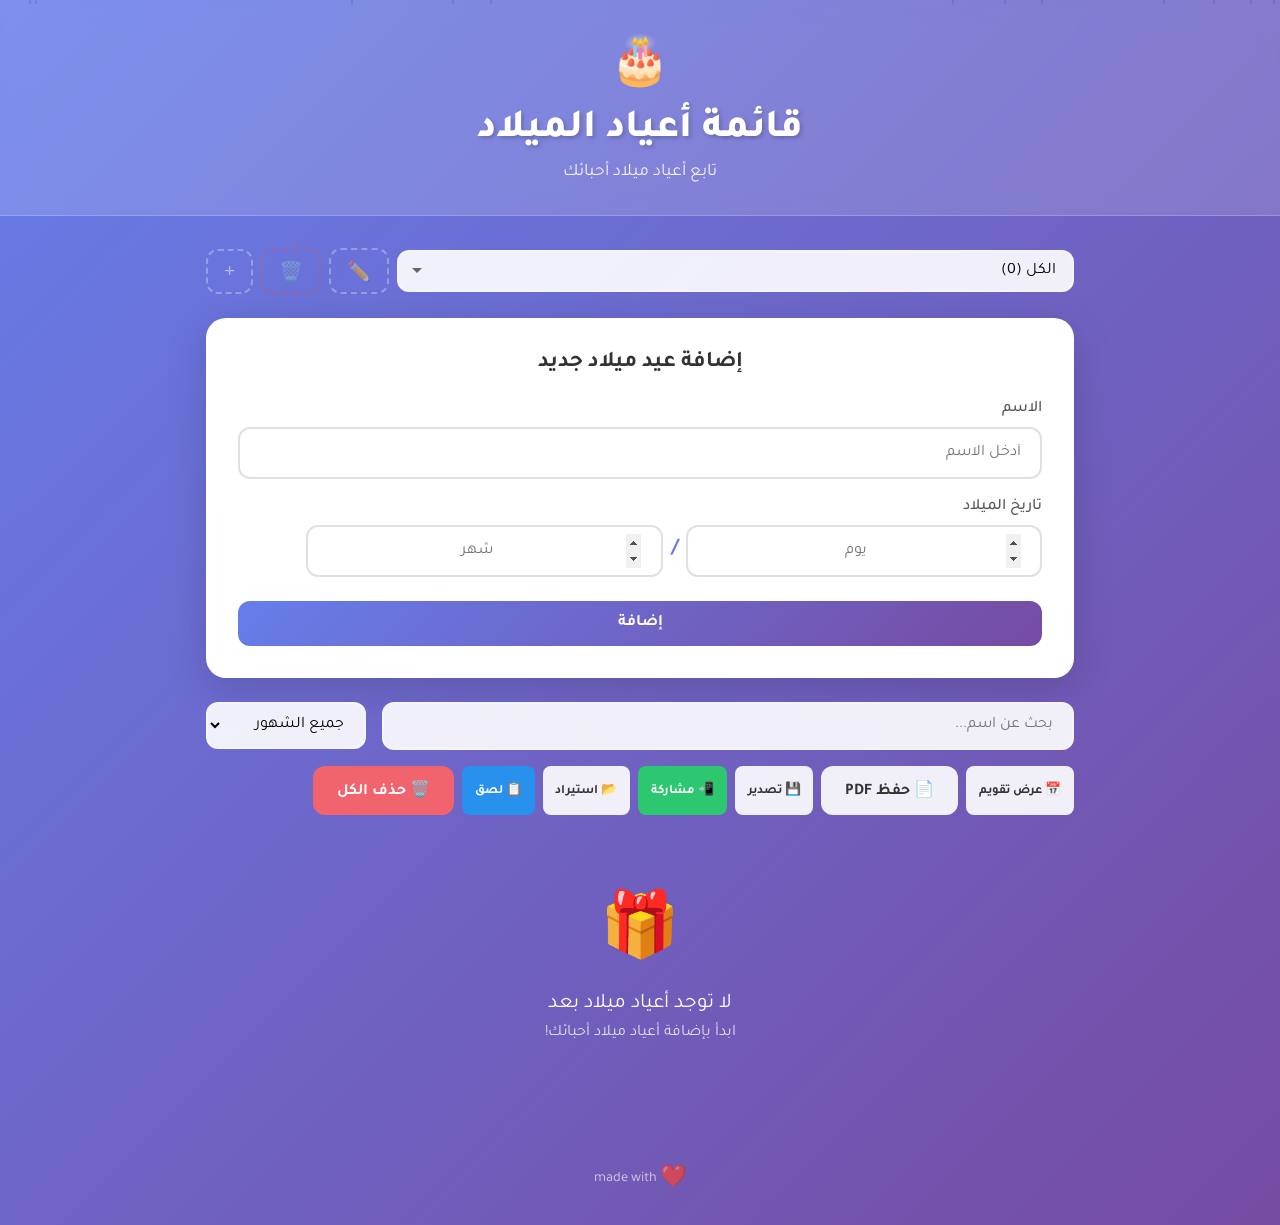
==== commit 02c9702e: "Always use dropdown for groups, add edit/delete buttons" ====
--- a/app.html
+++ b/app.html
@@ -206,6 +206,8 @@
     <div class="tabs-container" id="tabsContainer"></div>
     <div class="group-dropdown-row" id="groupDropdownRow" style="display:none;">
       <select class="group-dropdown" id="groupDropdown"></select>
+      <button class="group-dropdown-add" onclick="renameGroup(document.getElementById('groupDropdown').value)" title="تعديل اسم المجموعة">✏️</button>
+      <button class="group-dropdown-add" onclick="deleteGroup(document.getElementById('groupDropdown').value)" title="حذف المجموعة" style="border-color:rgba(231,76,60,0.3);color:rgba(231,76,60,0.5)">🗑️</button>
       <button class="group-dropdown-add" onclick="createGroup()" title="إضافة مجموعة جديدة">+</button>
     </div>
     <div class="tab-context-overlay" id="tabContextOverlay" onclick="closeTabMenu()"></div>
@@ -369,39 +371,18 @@
     function renderTabs() {
       const tabsEl = document.getElementById('tabsContainer');
       const dropRow = document.getElementById('groupDropdownRow');
-      const useDropdown = appData.groups.length > 5;
-      tabsEl.style.display = useDropdown ? 'none' : 'flex';
-      dropRow.style.display = useDropdown ? 'flex' : 'none';
-      if (useDropdown) {
-        const sel = document.getElementById('groupDropdown');
-        sel.innerHTML = '';
-        appData.groups.forEach(g => {
-          const opt = document.createElement('option');
-          opt.value = g.id;
-          opt.textContent = g.name + ' (' + g.birthdays.length + ')';
-          opt.selected = g.id === appData.activeGroupId;
-          sel.appendChild(opt);
-        });
-        sel.onchange = () => switchGroup(sel.value);
-      } else {
-        tabsEl.innerHTML = '';
-        appData.groups.forEach(g => {
-          const color = g.color || groupColors[appData.groups.indexOf(g) % groupColors.length];
-          const isActive = g.id === appData.activeGroupId;
-          const tab = document.createElement('button');
-          tab.className = `tab${isActive ? ' active' : ''}`;
-          if (isActive) { tab.style.background = color; tab.style.color = 'white'; } else { tab.style.background = color + '33'; tab.style.color = color; }
-          tab.innerHTML = `<span>${g.name}</span><span class="tab-count" style="${isActive ? 'background:rgba(255,255,255,0.25);color:white' : 'background:' + color + '22'}">${g.birthdays.length}</span><span class="tab-menu-btn" onclick="event.stopPropagation();showTabMenu(event,'${g.id}')" style="color:inherit">⋮</span>`;
-          tab.addEventListener('click', () => switchGroup(g.id));
-          tabsEl.appendChild(tab);
-        });
-        const addBtn = document.createElement('button');
-        addBtn.className = 'tab-add';
-        addBtn.textContent = '+';
-        addBtn.title = 'إضافة مجموعة جديدة';
-        addBtn.addEventListener('click', createGroup);
-        tabsEl.appendChild(addBtn);
-      }
+      tabsEl.style.display = 'none';
+      dropRow.style.display = 'flex';
+      const sel = document.getElementById('groupDropdown');
+      sel.innerHTML = '';
+      appData.groups.forEach(g => {
+        const opt = document.createElement('option');
+        opt.value = g.id;
+        opt.textContent = g.name + ' (' + g.birthdays.length + ')';
+        opt.selected = g.id === appData.activeGroupId;
+        sel.appendChild(opt);
+      });
+      sel.onchange = () => switchGroup(sel.value);
     }
     let activeTabMenuId = null;
     function showTabMenu(e, id) {
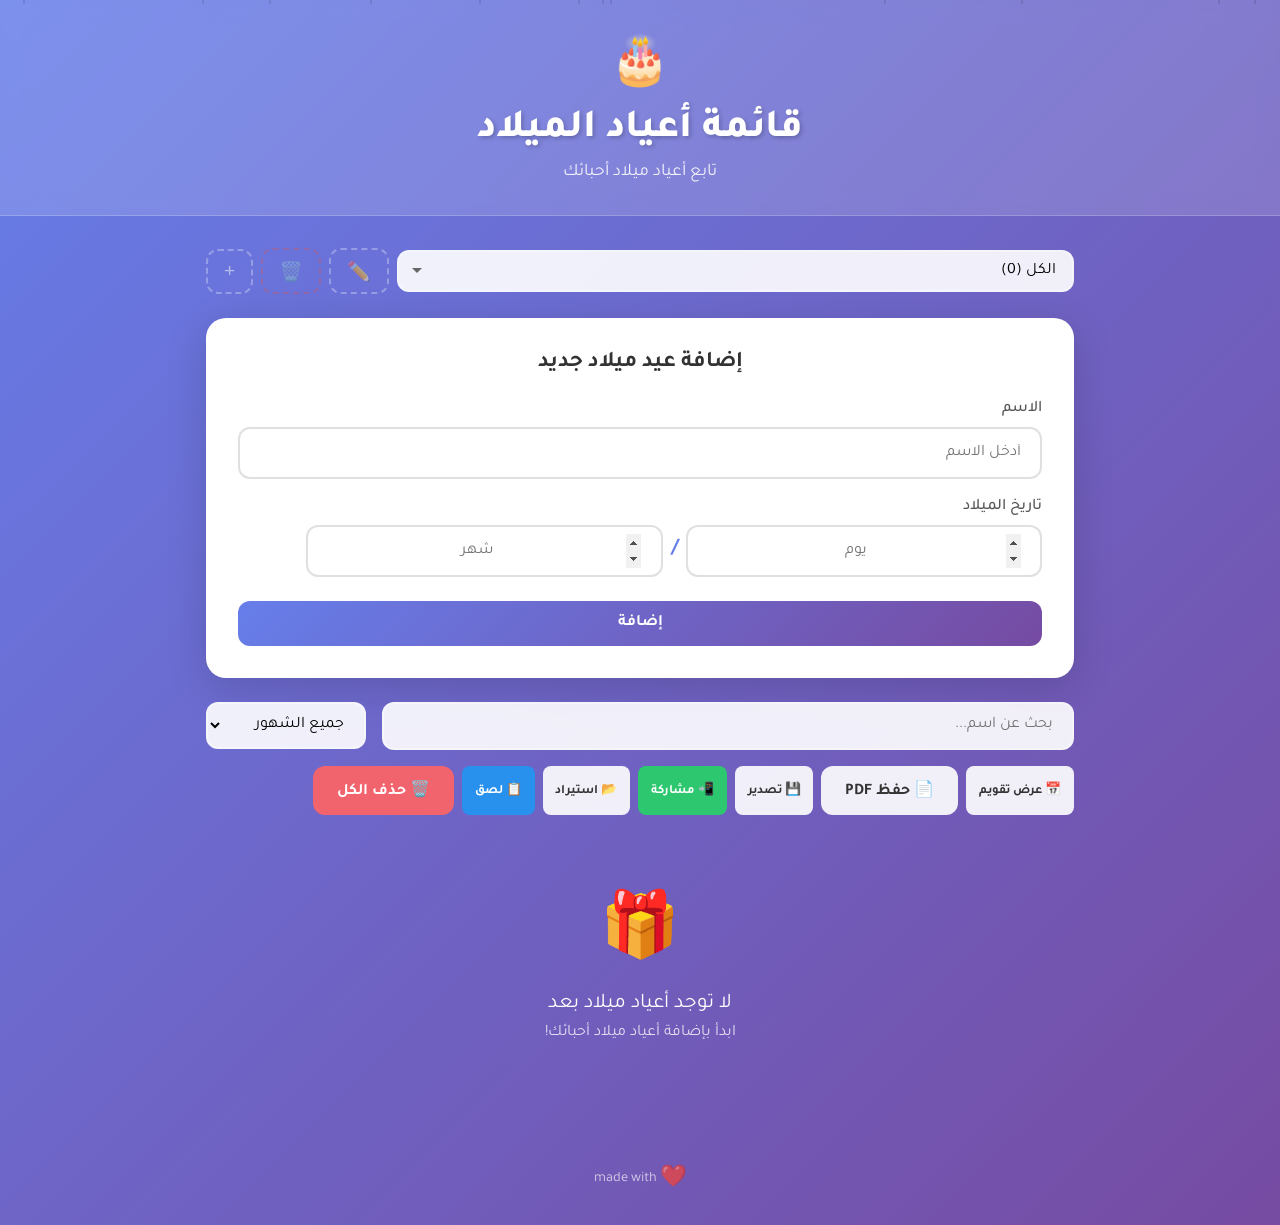
==== commit b2228dd0: "Make bulk action bar sticky at top" ====
--- a/app.html
+++ b/app.html
@@ -96,7 +96,7 @@
     .birthday-card:hover { background: #f8f9ff; }
     .birthday-card.selected { background: #e3f2fd; }
     .birthday-card input[type="checkbox"] { width: 18px; height: 18px; accent-color: #667eea; cursor: pointer; margin-left: 8px; flex-shrink: 0; }
-    .bulk-bar { display: none; align-items: center; gap: 0.5rem; padding: 0.6rem 1rem; background: rgba(255,255,255,0.95); border-radius: 12px; margin-bottom: 1rem; box-shadow: 0 4px 15px rgba(0,0,0,0.1); flex-wrap: wrap; }
+    .bulk-bar { display: none; align-items: center; gap: 0.5rem; padding: 0.6rem 1rem; background: rgba(255,255,255,0.98); border-radius: 12px; margin-bottom: 1rem; box-shadow: 0 4px 15px rgba(0,0,0,0.15); flex-wrap: wrap; position: sticky; top: 0; z-index: 100; }
     .bulk-bar.show { display: flex; }
     .bulk-bar .bulk-count { font-weight: 700; color: #333; font-size: 0.9rem; }
     .bulk-bar .btn-bulk { padding: 0.4rem 1rem; border: none; border-radius: 8px; font-size: 0.85rem; font-family: 'Tajawal', sans-serif; font-weight: 600; cursor: pointer; transition: all 0.2s; }
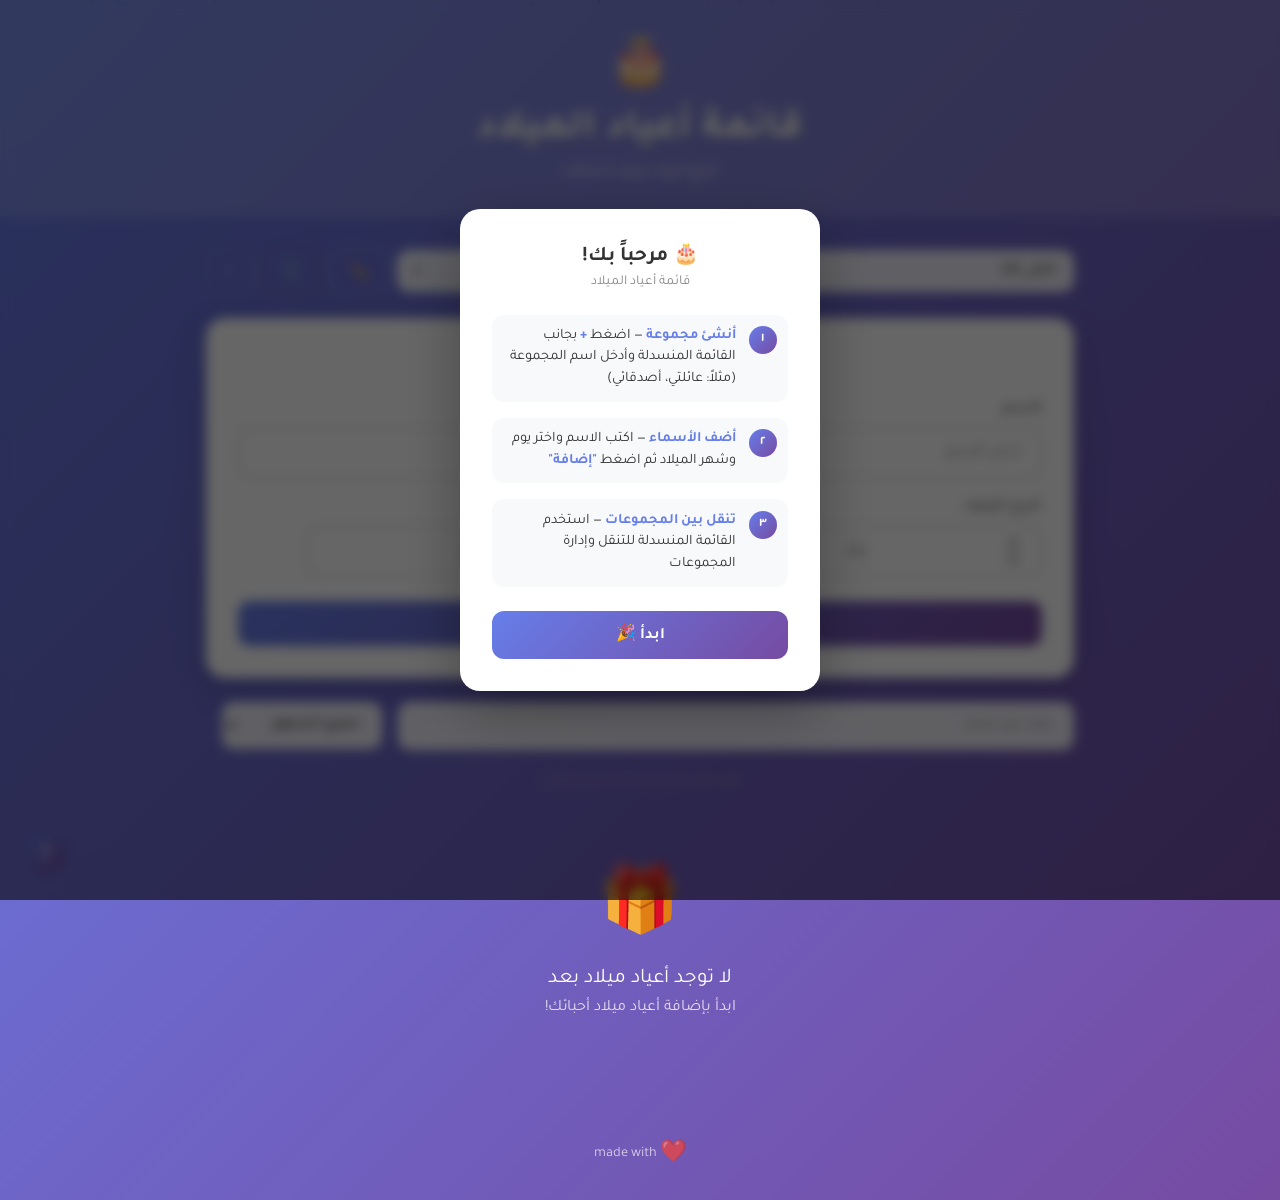
==== commit 4bdd5541: "Add welcome overlay, help modal, hide advanced buttons until first birthday" ====
--- a/app.html
+++ b/app.html
@@ -185,6 +185,29 @@
     .modal-select-all input { width: 18px; height: 18px; accent-color: #667eea; cursor: pointer; }
     .modal-actions { display: flex; gap: 0.8rem; }
     .modal-actions .btn { flex: 1; }
+    .welcome-overlay { position: fixed; top: 0; left: 0; width: 100%; height: 100%; background: rgba(0,0,0,0.6); backdrop-filter: blur(6px); z-index: 99999; display: none; align-items: center; justify-content: center; }
+    .welcome-overlay.show { display: flex; }
+    .welcome-box { background: white; border-radius: 20px; padding: 2rem; width: 90%; max-width: 360px; text-align: center; box-shadow: 0 20px 60px rgba(0,0,0,0.3); }
+    .welcome-box h2 { color: #333; margin-bottom: 0.3rem; font-size: 1.3rem; }
+    .welcome-box .welcome-sub { color: #888; font-size: 0.85rem; margin-bottom: 1.5rem; }
+    .welcome-steps { text-align: right; margin-bottom: 1.5rem; }
+    .welcome-step { display: flex; align-items: flex-start; gap: 0.8rem; margin-bottom: 1rem; padding: 0.7rem; background: #f8f9fa; border-radius: 12px; }
+    .welcome-step-num { background: linear-gradient(135deg, #667eea, #764ba2); color: white; width: 28px; height: 28px; border-radius: 50%; display: flex; align-items: center; justify-content: center; font-size: 0.8rem; font-weight: 700; flex-shrink: 0; }
+    .welcome-step-text { font-size: 0.9rem; color: #333; line-height: 1.5; }
+    .welcome-step-text strong { color: #667eea; }
+    .help-btn { position: fixed; bottom: 1.5rem; left: 1.5rem; width: 44px; height: 44px; border-radius: 50%; background: linear-gradient(135deg, #667eea, #764ba2); color: white; border: none; font-size: 1.3rem; cursor: pointer; box-shadow: 0 4px 15px rgba(102,126,234,0.4); z-index: 1000; display: flex; align-items: center; justify-content: center; }
+    .help-overlay { position: fixed; top: 0; left: 0; width: 100%; height: 100%; background: rgba(0,0,0,0.5); backdrop-filter: blur(4px); z-index: 99998; display: none; align-items: center; justify-content: center; }
+    .help-overlay.show { display: flex; }
+    .help-box { background: white; border-radius: 16px; padding: 1.5rem; width: 92%; max-width: 420px; max-height: 85vh; overflow-y: auto; box-shadow: 0 20px 60px rgba(0,0,0,0.3); }
+    .help-box h2 { text-align: center; color: #333; margin-bottom: 1rem; font-size: 1.2rem; }
+    .help-section { margin-bottom: 1rem; padding-bottom: 1rem; border-bottom: 1px solid #f0f0f0; }
+    .help-section:last-child { border-bottom: none; margin-bottom: 0; padding-bottom: 0; }
+    .help-section h4 { color: #667eea; margin-bottom: 0.4rem; font-size: 0.95rem; }
+    .help-section p, .help-section li { color: #555; font-size: 0.85rem; line-height: 1.6; }
+    .help-section ol, .help-section ul { padding-right: 1.2rem; margin: 0.3rem 0; }
+    .help-section li { margin-bottom: 0.2rem; }
+    .hidden-advanced { display: none !important; }
+    .hint-text { text-align: center; color: #aaa; font-size: 0.8rem; margin: 0.5rem 0; }
   </style>
 </head>
 <body>
@@ -302,6 +325,115 @@
   <footer>
     <p><span dir="ltr">made with <span class="big-heart">❤️</span></span></p>
   </footer>
+  <button class="help-btn" onclick="document.getElementById('helpOverlay').classList.add('show')" title="مساعدة">؟</button>
+  <div class="welcome-overlay" id="welcomeOverlay">
+    <div class="welcome-box">
+      <h2>🎂 مرحباً بك!</h2>
+      <p class="welcome-sub">قائمة أعياد الميلاد</p>
+      <div class="welcome-steps">
+        <div class="welcome-step">
+          <span class="welcome-step-num">١</span>
+          <span class="welcome-step-text"><strong>أنشئ مجموعة</strong> — اضغط <strong>+</strong> بجانب القائمة المنسدلة وأدخل اسم المجموعة (مثلاً: عائلتي، أصدقائي)</span>
+        </div>
+        <div class="welcome-step">
+          <span class="welcome-step-num">٢</span>
+          <span class="welcome-step-text"><strong>أضف الأسماء</strong> — اكتب الاسم واختر يوم وشهر الميلاد ثم اضغط <strong>"إضافة"</strong></span>
+        </div>
+        <div class="welcome-step">
+          <span class="welcome-step-num">٣</span>
+          <span class="welcome-step-text"><strong>تنقل بين المجموعات</strong> — استخدم القائمة المنسدلة للتنقل وإدارة المجموعات</span>
+        </div>
+      </div>
+      <button class="btn btn-primary" onclick="closeWelcome()" style="width:100%;padding:0.8rem;font-size:1rem;">ابدأ 🎉</button>
+    </div>
+  </div>
+  <div class="help-overlay" id="helpOverlay" onclick="if(event.target===this)this.classList.remove('show')">
+    <div class="help-box">
+      <h2>❓ دليل الاستخدام</h2>
+      <div class="help-section">
+        <h4>➕ إضافة عيد ميلاد</h4>
+        <ol>
+          <li>اختر المجموعة من القائمة المنسدلة (أو أنشئ مجموعة جديدة بـ +)</li>
+          <li>اكتب الاسم في حقل "الاسم"</li>
+          <li>أدخل يوم وشهر الميلاد</li>
+          <li>اضغط "إضافة"</li>
+        </ol>
+      </div>
+      <div class="help-section">
+        <h4>✏️ تعديل أو حذف</h4>
+        <ul>
+          <li>اضغط ✏️ لتعديل الاسم أو التاريخ</li>
+          <li>اضغط 🗑️ لحذف اسم واحد</li>
+        </ul>
+      </div>
+      <div class="help-section">
+        <h4>📂 المجموعات</h4>
+        <ul>
+          <li><strong>إنشاء مجموعة:</strong> اضغط + بجانب القائمة المنسدلة</li>
+          <li><strong>تعديل الاسم:</strong> اضغط ✏️ بجانب القائمة المنسدلة</li>
+          <li><strong>حذف مجموعة:</strong> اضغط 🗑️ بجانب القائمة المنسدلة</li>
+          <li><strong>التنقل:</strong> اختر المجموعة من القائمة المنسدلة</li>
+        </ul>
+      </div>
+      <div class="help-section">
+        <h4>📦 نقل أو نسخ أسماء بين المجموعات</h4>
+        <ol>
+          <li>حدد الأسماء بوضع علامات الصح بجانبها</li>
+          <li>شريط الخيارات سيظهر في الأعلى</li>
+          <li>اضغط "📦 نقل إلى" أو "📋 نسخ إلى"</li>
+          <li>اختر المجموعة الوجهة</li>
+          <li>الأسماء ستنتقل/تنسخ تلقائياً (يتم تجاهل المكررات)</li>
+        </ol>
+      </div>
+      <div class="help-section">
+        <h4>💾 التصدير</h4>
+        <ol>
+          <li>اضغط "💾 تصدير"</li>
+          <li>حدد المجموعات التي تريد تصديرها (الكل محدد مسبقاً)</li>
+          <li>اضغط "تصدير"</li>
+          <li>سيُحفظ ملف JSON في جهازك</li>
+          <li>أرسل الملف للشخص الآخر عبر واتساب أو أي تطبيق</li>
+        </ol>
+      </div>
+      <div class="help-section">
+        <h4>📲 المشاركة</h4>
+        <ol>
+          <li>اضغط "📲 مشاركة"</li>
+          <li>حدد المجموعات</li>
+          <li>اضغط "مشاركة"</li>
+          <li>اختر واتساب أو أي تطبيق آخر</li>
+          <li>سترسل البيانات كنص (JSON) — المستقبل يستورد النص</li>
+        </ol>
+      </div>
+      <div class="help-section">
+        <h4>📂 الاستيراد من ملف</h4>
+        <ol>
+          <li>احصل على ملف JSON من شخص آخر ( عبر التصدير أو المشاركة)</li>
+          <li>اضغط "📂 استيراد"</li>
+          <li>اختر الملف من جهازك</li>
+          <li>ستُنشأ مجموعة جديدة بالبيانات المستوردة</li>
+        </ol>
+      </div>
+      <div class="help-section">
+        <h4>📋 اللصق من الحافظة</h4>
+        <ol>
+          <li>انسخ نص JSON من رسالة واتساب أو أي مكان (تحديد النص + نسخ)</li>
+          <li>افتح التطبيق واضغط "📋 لصق"</li>
+          <li>ستُنشأ مجموعة جديدة بالبيانات تلقائياً</li>
+        </ol>
+      </div>
+      <div class="help-section">
+        <h4>📅 عرض التقويم</h4>
+        <ul>
+          <li>اضغط "📅 عرض تقويم" لرؤية أعياد الميلاد كجدول 12 شهراً</li>
+          <li>اضغط مرة أخرى للعودة لعرض القائمة</li>
+        </ul>
+      </div>
+      <div style="text-align:center;margin-top:1rem;">
+        <button class="btn btn-secondary" onclick="document.getElementById('helpOverlay').classList.remove('show')" style="padding:0.6rem 2rem;">إغلاق</button>
+      </div>
+    </div>
+  </div>
   <script>
     const STORAGE_KEY = 'birthdays';
     const monthNames = ['يناير','فبراير','مارس','أبريل','مايو','يونيو','يوليو','أغسطس','سبتمبر','أكتوبر','نوفمبر','ديسمبر'];
@@ -439,11 +571,11 @@
       if (calendarViewActive) renderCalendar(); else renderList();
     }
 
-    function handleSubmit(e) { e.preventDefault(); const name = nameInput.value.trim(); const day = daySelect.value; const month = monthSelect.value; if (!name || !day || !month) return; const date = `${String(day).padStart(2,'0')}/${String(month).padStart(2,'0')}`; const editId = editIdInput.value; const birthdays = getBirthdays(); if (editId) { const idx = birthdays.findIndex(b => b.id === editId); if (idx !== -1) { birthdays[idx] = { ...birthdays[idx], name, date }; } cancelEdit(); } else {       const dup = birthdays.find(b => b.name.trim().toLowerCase() === name.toLowerCase() && normalizeDate(b.date) === date); if (dup) { alert('هذا الاسم مع هذا التاريخ موجود بالفعل!'); return; } birthdays.push({ id: generateId(), name, date }); } save(); renderTabs(); if (calendarViewActive) renderCalendar(); else renderList(); form.reset(); }
+    function handleSubmit(e) { e.preventDefault(); const name = nameInput.value.trim(); const day = daySelect.value; const month = monthSelect.value; if (!name || !day || !month) return; const date = `${String(day).padStart(2,'0')}/${String(month).padStart(2,'0')}`; const editId = editIdInput.value; const birthdays = getBirthdays(); if (editId) { const idx = birthdays.findIndex(b => b.id === editId); if (idx !== -1) { birthdays[idx] = { ...birthdays[idx], name, date }; } cancelEdit(); } else {       const dup = birthdays.find(b => b.name.trim().toLowerCase() === name.toLowerCase() && normalizeDate(b.date) === date); if (dup) { alert('هذا الاسم مع هذا التاريخ موجود بالفعل!'); return; } birthdays.push({ id: generateId(), name, date }); } save(); renderTabs(); if (calendarViewActive) renderCalendar(); else renderList(); updateAdvancedVisibility(); form.reset(); }
     function cancelEdit() { editIdInput.value = ''; submitBtn.textContent = 'إضافة'; formTitle.textContent = 'إضافة عيد ميلاد جديد'; cancelBtn.style.display = 'none'; form.reset(); monthNameDisplay.textContent = ''; }
     function editBirthday(id) { const birthdays = getBirthdays(); const b = birthdays.find(x => x.id === id); if (!b) return; nameInput.value = b.name; const { day, month } = parseDate(b.date); daySelect.value = day; monthSelect.value = month; updateMonthName(); editIdInput.value = b.id; submitBtn.textContent = 'تحديث'; formTitle.textContent = 'تعديل عيد الميلاد'; cancelBtn.style.display = 'inline-block'; nameInput.focus(); window.scrollTo({ top: 0, behavior: 'smooth' }); }
-    function deleteBirthday(id) { if (!confirm('هل أنت متأكد من الحذف؟')) return; const birthdays = getBirthdays(); const g = getActiveGroup(); g.birthdays = birthdays.filter(b => b.id !== id); save(); renderTabs(); if (calendarViewActive) renderCalendar(); else renderList(); }
-    function deleteAll() { if (!confirm('هل أنت متأكد من حذف جميع أعياد الميلاد في هذه المجموعة؟')) return; getActiveGroup().birthdays = []; save(); renderTabs(); if (calendarViewActive) renderCalendar(); else renderList(); }
+    function deleteBirthday(id) { if (!confirm('هل أنت متأكد من الحذف؟')) return; const birthdays = getBirthdays(); const g = getActiveGroup(); g.birthdays = birthdays.filter(b => b.id !== id); save(); renderTabs(); if (calendarViewActive) renderCalendar(); else renderList(); updateAdvancedVisibility(); }
+    function deleteAll() { if (!confirm('هل أنت متأكد من حذف جميع أعياد الميلاد في هذه المجموعة؟')) return; getActiveGroup().birthdays = []; save(); renderTabs(); if (calendarViewActive) renderCalendar(); else renderList(); updateAdvancedVisibility(); }
     function exportData() {
       const list = document.getElementById('exportGroupsList');
       list.innerHTML = '';
@@ -525,10 +657,10 @@
           appData.groups.push({ id: generateId(), name: 'مستورد', birthdays: data, color: groupColors[appData.groups.length % groupColors.length] });
         } else { alert('البيانات في الحافظة غير صالحة!'); return; }
         save(); renderTabs(); if (calendarViewActive) renderCalendar(); else renderList();
-        alert('تم الاستيراد بنجاح!');
+        alert('تم الاستيراد بنجاح!'); updateAdvancedVisibility();
       } catch { alert('لا توجد بيانات في الحافظة أو البيانات غير صالحة!'); }
     }
-    function importData(event) { const file = event.target.files[0]; if (!file) return; const reader = new FileReader(); reader.onload = function(e) { try { const data = JSON.parse(e.target.result); if (data.groups) { data.groups.forEach(ig => { appData.groups.push({ id: generateId(), name: ig.name, birthdays: ig.birthdays, color: ig.color || groupColors[appData.groups.length % groupColors.length] }); }); } else if (Array.isArray(data)) { appData.groups.push({ id: generateId(), name: 'مستورد', birthdays: data, color: groupColors[appData.groups.length % groupColors.length] }); } else { alert('الملف غير صالح'); return; } save(); renderTabs(); if (calendarViewActive) renderCalendar(); else renderList(); alert('تم الاستيراد بنجاح!'); } catch { alert('خطأ في قراءة الملف'); } }; reader.readAsText(file); event.target.value = ''; }
+    function importData(event) { const file = event.target.files[0]; if (!file) return; const reader = new FileReader(); reader.onload = function(e) { try { const data = JSON.parse(e.target.result); if (data.groups) { data.groups.forEach(ig => { appData.groups.push({ id: generateId(), name: ig.name, birthdays: ig.birthdays, color: ig.color || groupColors[appData.groups.length % groupColors.length] }); }); } else if (Array.isArray(data)) { appData.groups.push({ id: generateId(), name: 'مستورد', birthdays: data, color: groupColors[appData.groups.length % groupColors.length] }); } else { alert('الملف غير صالح'); return; } save(); renderTabs(); if (calendarViewActive) renderCalendar(); else renderList(); alert('تم الاستيراد بنجاح!'); updateAdvancedVisibility(); } catch { alert('خطأ في قراءة الملف'); } }; reader.readAsText(file); event.target.value = ''; }
     function getFilteredBirthdays() { const query = searchInput.value.trim().toLowerCase(); const filterMonth = parseInt(monthFilter.value); return getBirthdays().filter(b => { const matchesName = b.name.toLowerCase().includes(query); const { month } = parseDate(b.date); return matchesName && (filterMonth === 0 || month === filterMonth); }); }
     function updateStats() { const filtered = getFilteredBirthdays(); if (filtered.length === 0) { statsContainer.textContent = ''; return; } const todayCount = filtered.filter(b => isToday(b.date)).length; statsContainer.textContent = `إجمالي الأعياد: ${filtered.length}${todayCount > 0 ? ` | أعياد اليوم: ${todayCount}` : ''}`; }
     let selectedIds = new Set();
@@ -569,7 +701,7 @@
       }
       const count = bulkAction === 'move' ? toMove.length : toMove.filter(b => !targetSeen.has(b.name.trim().toLowerCase() + '|' + normalizeDate(b.date))).length;
       selectedIds.clear();
-      save(); renderTabs(); renderList();
+      save(); renderTabs(); renderList(); updateAdvancedVisibility();
       alert(`تم ${bulkAction === 'move' ? 'نقل' : 'نسخ'} ${count} ${bulkAction === 'move' ? 'اسم' : 'اسم جديد'} إلى "${target.name}"`);
     }
     function bulkMove() { showGroupPicker('move'); }
@@ -579,7 +711,7 @@
       const source = getActiveGroup();
       source.birthdays = source.birthdays.filter(b => !selectedIds.has(b.id));
       selectedIds.clear();
-      save(); renderTabs(); renderList();
+      save(); renderTabs(); renderList(); updateAdvancedVisibility();
     }
     function saveAsPDF() { const now = new Date(); const d = String(now.getDate()).padStart(2,'0'); const m = String(now.getMonth()+1).padStart(2,'0'); const y = now.getFullYear(); const h = String(now.getHours()).padStart(2,'0'); const min = String(now.getMinutes()).padStart(2,'0'); document.getElementById('pdfDate').textContent = `Created: ${d}/${m}/${y} ${h}:${min}`; const wasCalendar = calendarViewActive; if (!calendarViewActive) { calendarViewActive = true; calendarGrid.style.display = 'grid'; listContainer.style.display = 'none'; renderCalendar(); } document.body.classList.add('pdf-mode'); setTimeout(() => { window.print(); setTimeout(() => { document.body.classList.remove('pdf-mode'); if (!wasCalendar) { calendarViewActive = false; calendarGrid.style.display = 'none'; listContainer.style.display = 'flex'; renderList(); } }, 500); }, 100); }
     function createConfetti() { const container = document.getElementById('confetti'); const colors = ['#e74c3c','#e91e63','#9c27b0','#3f51b5','#2196f3','#4caf50','#ff9800','#f44336']; for (let i = 0; i < 12; i++) { const piece = document.createElement('div'); piece.className = 'confetti-piece'; piece.style.left = Math.random() * 100 + '%'; piece.style.background = `radial-gradient(circle at 30% 30%, ${colors[i % colors.length]}dd, ${colors[i % colors.length]})`; piece.style.animationDelay = Math.random() * 8 + 's'; piece.style.animationDuration = (Math.random() * 5 + 8) + 's'; container.appendChild(piece); } }
@@ -588,9 +720,23 @@
     const calendarToggle = document.getElementById('calendarToggle');
     function toggleCalendarView() { calendarViewActive = !calendarViewActive; calendarGrid.style.display = calendarViewActive ? 'grid' : 'none'; listContainer.style.display = calendarViewActive ? 'none' : 'flex'; calendarToggle.classList.toggle('active', calendarViewActive); if (calendarViewActive) renderCalendar(); else renderList(); }
     function renderCalendar() { calendarGrid.innerHTML = ''; const filtered = getFilteredBirthdays(); updateStats(); for (let m = 1; m <= 12; m++) { const monthBirthdays = filtered.filter(b => { const { month } = parseDate(b.date); return month === m; }).sort((a, b) => parseDate(a.date).day - parseDate(b.date).day); const cell = document.createElement('div'); cell.className = 'cal-month'; cell.innerHTML = `<div class="cal-month-header month-${m}"><span>${monthEmojis[m-1]} ${monthNames[m-1]}</span><span class="count">${monthBirthdays.length}</span></div><div class="cal-month-body">${monthBirthdays.length === 0 ? '<div class="cal-empty">—</div>' : monthBirthdays.map(b => { const today = isToday(b.date); const { day } = parseDate(b.date); const daysLeft = getNextBirthday(b.date); return `<div class="cal-bday${today ? ' today' : ''}"><span class="cal-bday-name">${b.name}</span><span class="cal-bday-date"><span>${String(day).padStart(2,'0')}/${String(m).padStart(2,'0')}</span>${daysLeft === 0 ? '<span>✨</span>' : `<span class="days-sep">–</span><span class="days-count" dir="rtl">${daysLeft} يوم</span>`}</span></div>`; }).join('')}</div>`; calendarGrid.appendChild(cell); } }
+    function closeWelcome() { document.getElementById('welcomeOverlay').classList.remove('show'); localStorage.setItem('welcomed', '1'); }
+    function updateAdvancedVisibility() {
+      const totalBirthdays = appData.groups.reduce((sum, g) => sum + g.birthdays.length, 0);
+      const hasData = totalBirthdays > 0;
+      const advancedEls = document.querySelectorAll('#calendarToggle, .btn-pdf, .btn-export, .btn-share, .btn-import, .btn-paste, .btn-delete-all');
+      advancedEls.forEach(el => { el.classList.toggle('hidden-advanced', !hasData); });
+      const controls = document.querySelector('.controls');
+      let hint = document.getElementById('hintText');
+      if (!hasData) {
+        if (!hint) { hint = document.createElement('div'); hint.id = 'hintText'; hint.className = 'hint-text'; hint.textContent = 'أضف أول اسم لفتح المزيد من الخيارات'; controls.after(hint); }
+      } else if (hint) { hint.remove(); }
+    }
     createConfetti();
     renderTabs();
     renderList();
+    if (!localStorage.getItem('welcomed')) { document.getElementById('welcomeOverlay').classList.add('show'); }
+    updateAdvancedVisibility();
   </script>
 </body>
 </html>
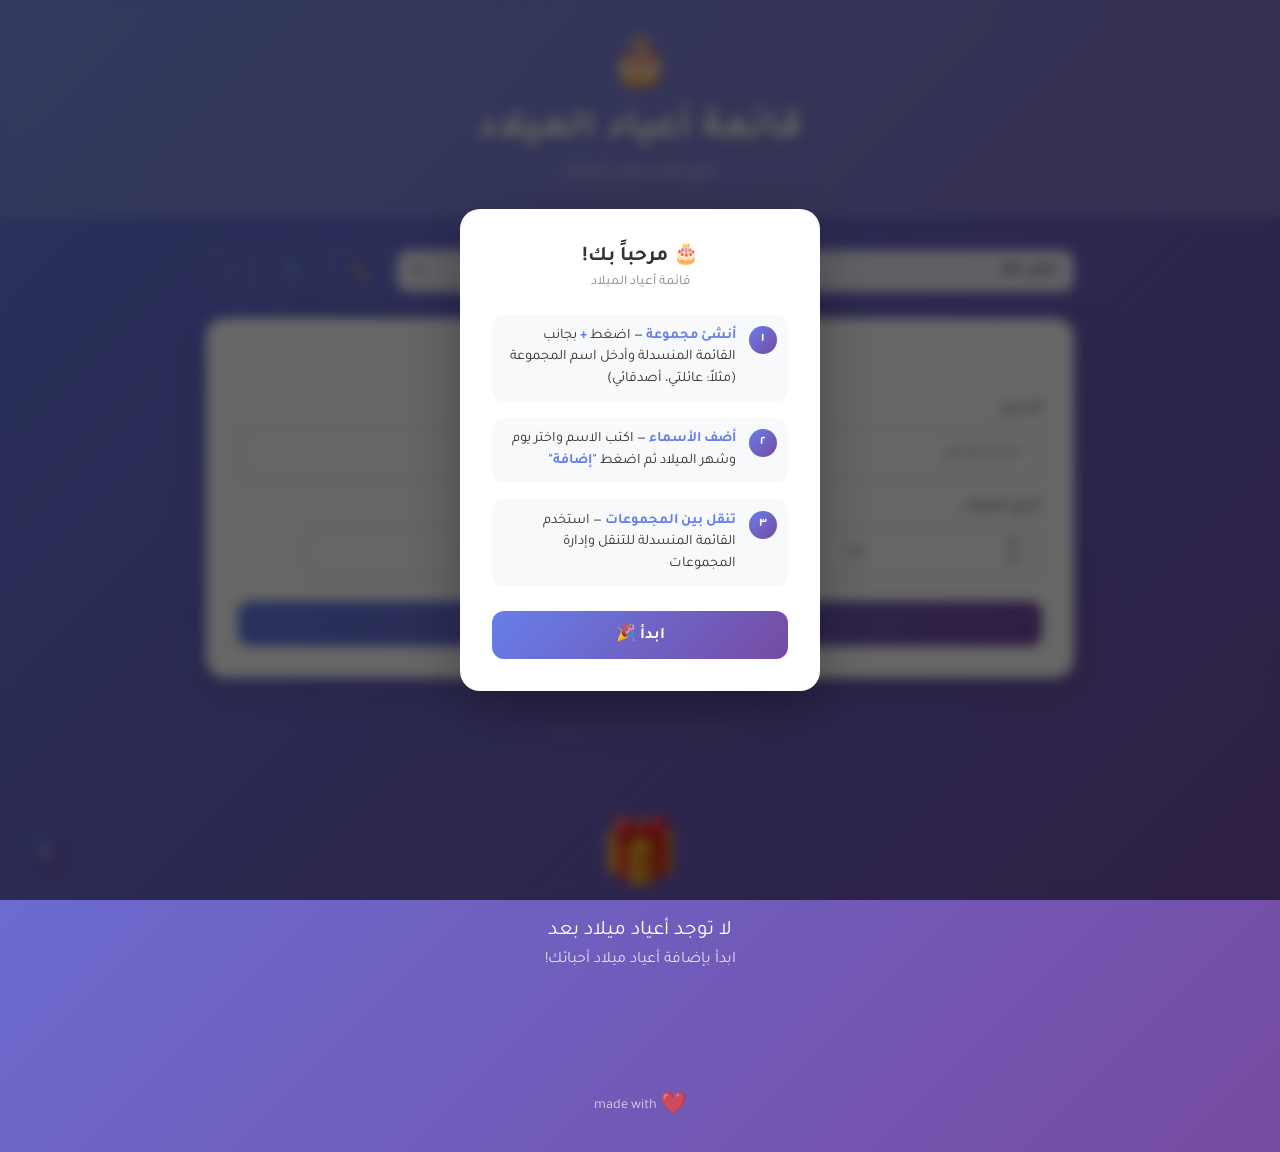
==== commit 5c817d3a: "Also hide search/filter when no birthdays" ====
--- a/app.html
+++ b/app.html
@@ -724,7 +724,7 @@
     function updateAdvancedVisibility() {
       const totalBirthdays = appData.groups.reduce((sum, g) => sum + g.birthdays.length, 0);
       const hasData = totalBirthdays > 0;
-      const advancedEls = document.querySelectorAll('#calendarToggle, .btn-pdf, .btn-export, .btn-share, .btn-import, .btn-paste, .btn-delete-all');
+      const advancedEls = document.querySelectorAll('#calendarToggle, .btn-pdf, .btn-export, .btn-share, .btn-import, .btn-paste, .btn-delete-all, .search-box, .filter-box');
       advancedEls.forEach(el => { el.classList.toggle('hidden-advanced', !hasData); });
       const controls = document.querySelector('.controls');
       let hint = document.getElementById('hintText');
